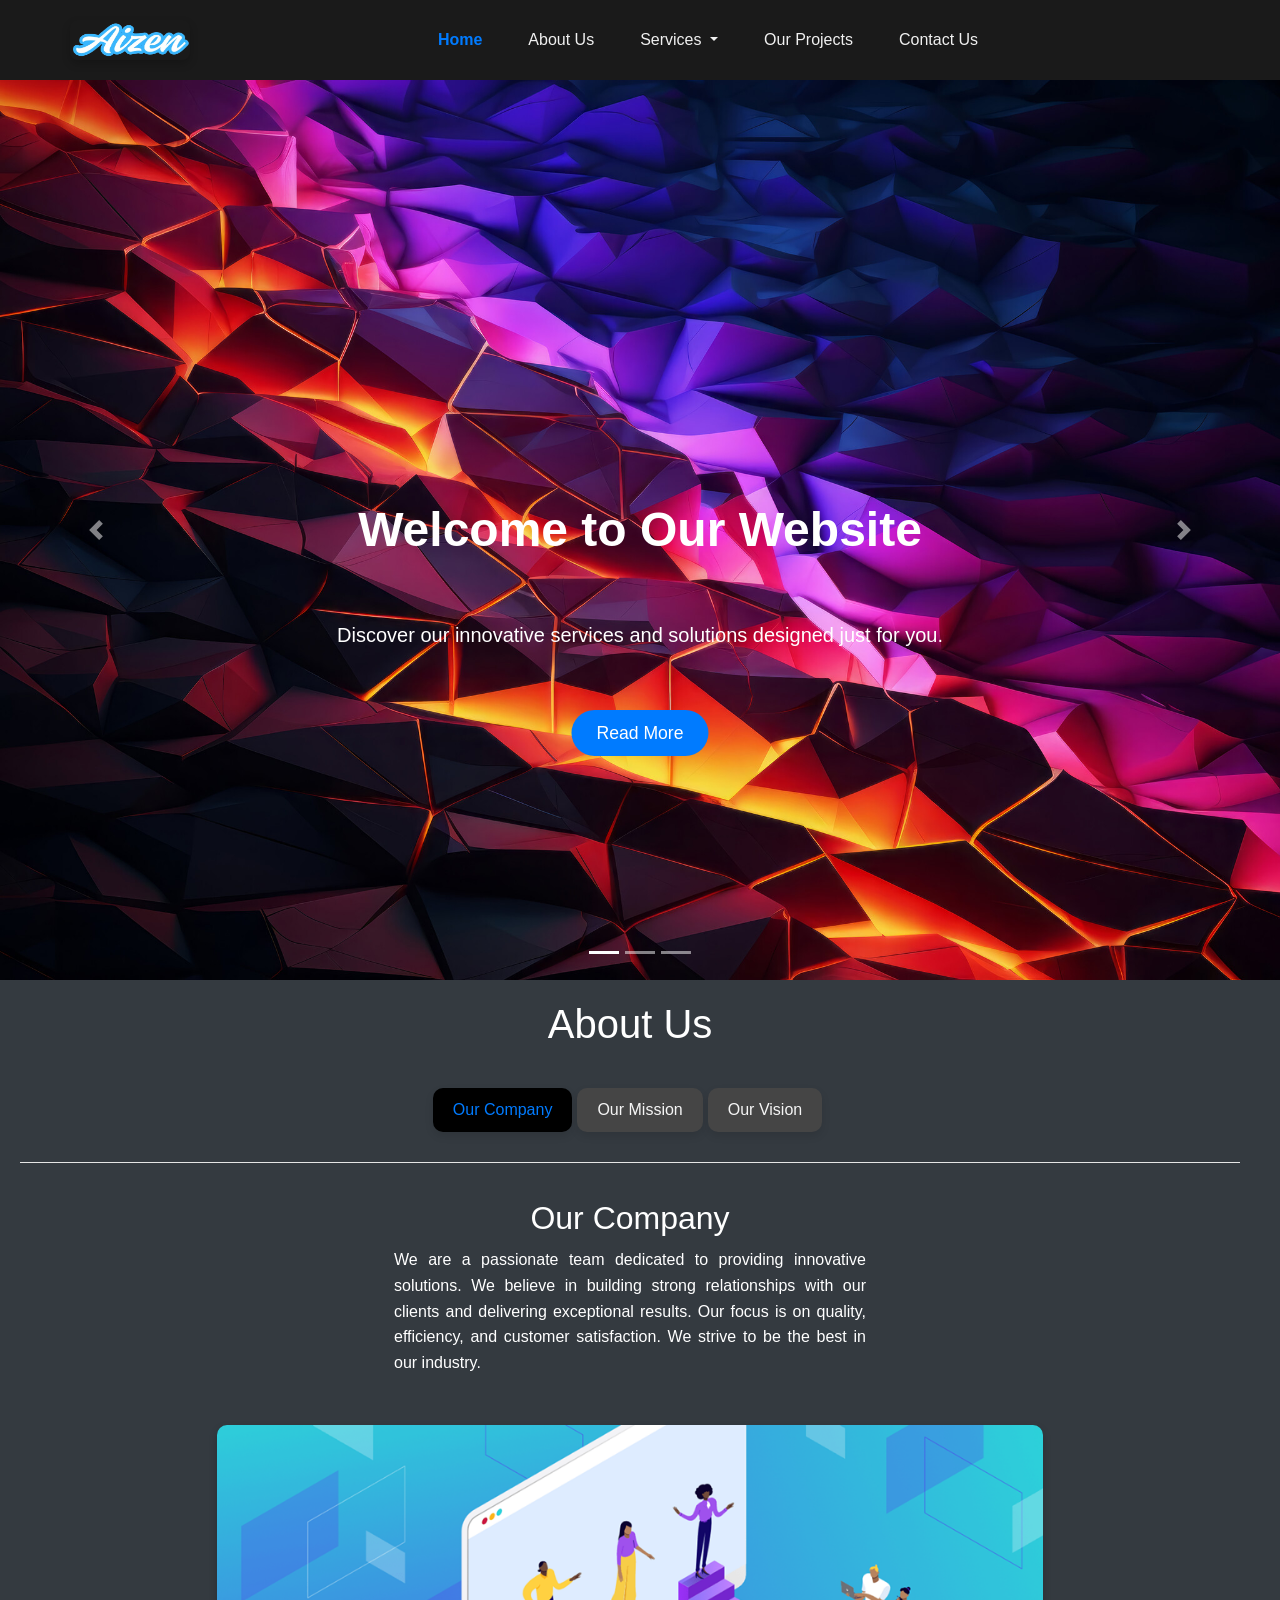
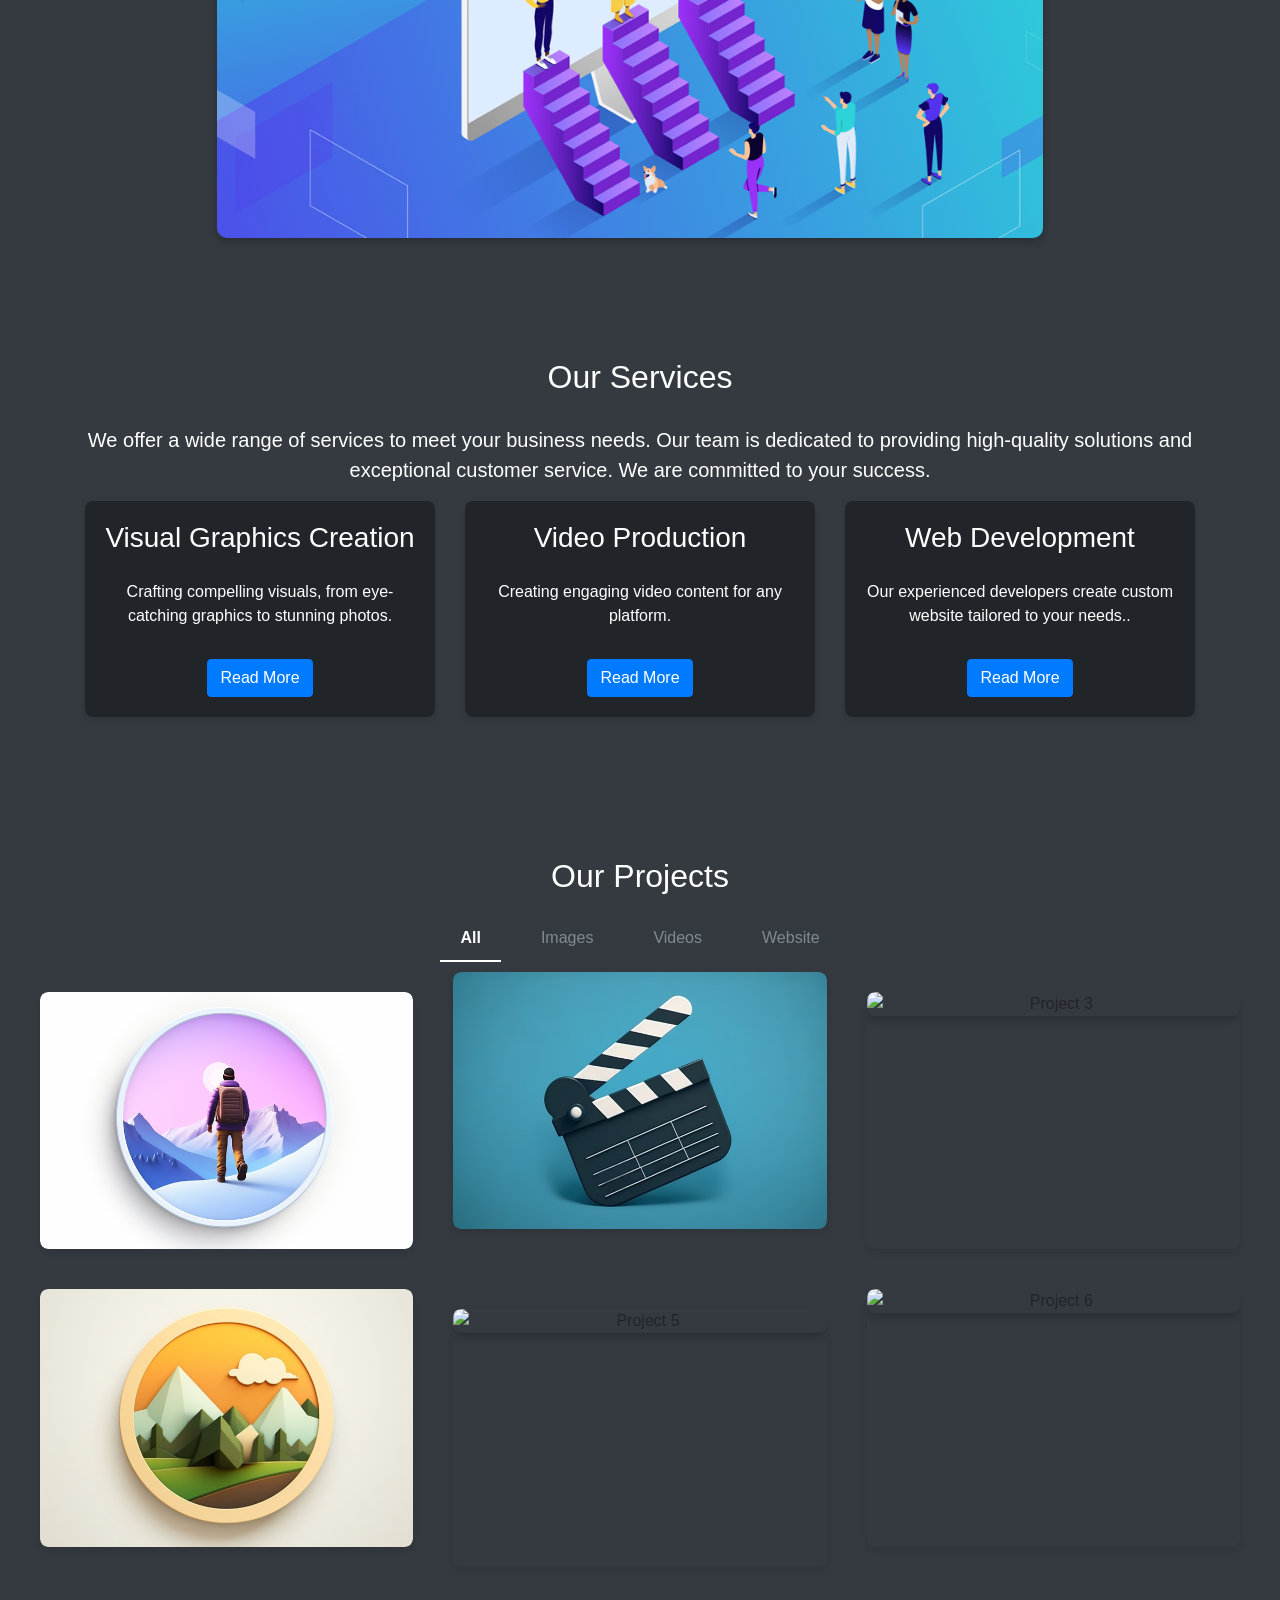
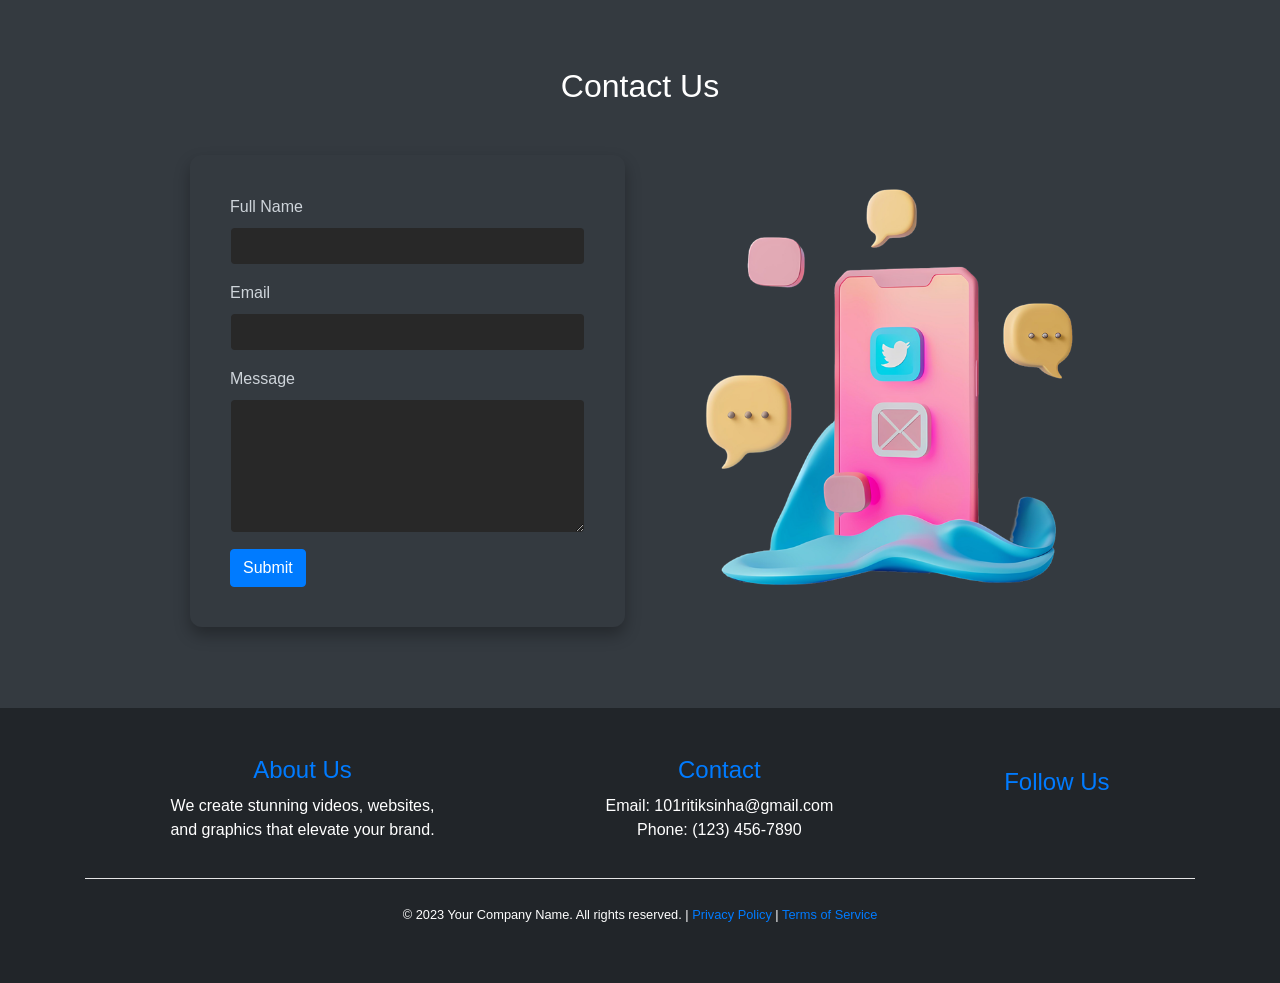
==== index.html @ 96e5e132 "Update index.html" ====
<!DOCTYPE html>
<html lang="en">
<head>
    <meta charset="UTF-8">
    <meta name="viewport" content="width=device-width, initial-scale=1.0">
    <title>Aizen</title>
    <!-- Add Bootstrap CSS -->
    <link href="https://stackpath.bootstrapcdn.com/bootstrap/4.5.2/css/bootstrap.min.css" rel="stylesheet">
    <link rel="stylesheet" href="style.css">
</head>
<body>
    <!-- Navbar -->
     
    <nav class="navbar navbar-expand-lg navbar-black bg-black sticky-top">
        <div class="container" >
            <!-- Logo on the left side -->
            <a class="navbar-brand" href="#">
                <img src="./Content/Logo.png" alt="Logo" style="width: 120px;"> <!-- Replace 'your-logo.png' with your logo file -->
            </a>

            <!-- Navbar toggle button for small screens -->
            <button class="navbar-toggler" type="button" data-toggle="collapse" data-target="#navbarNav" aria-controls="navbarNav" aria-expanded="false" aria-label="Toggle navigation">
                <span class="navbar-toggler-icon"></span>
            </button>

            <!-- Nav links -->
            <div class="collapse navbar-collapse" id="navbarNav">
                <ul class="navbar-nav mx-auto"> <!-- 'mx-auto' centers the nav items -->
                    <li class="nav-item ">
                        <a class="nav-link active" href="#">Home</a>
                    </li>
                    <li class="nav-item">
                        <a class="nav-link" href="./Pages/about_us.html">About Us</a>
                    </li>
                    <li class="nav-item dropdown">
                        <a class="nav-link dropdown-toggle" href="#" id="navbarDropdown" role="button" data-toggle="dropdown" aria-haspopup="true" aria-expanded="false">
                          Services
                        </a>
                        <div class="dropdown-menu" aria-labelledby="navbarDropdown">
                          <a class="dropdown-item" href="./Pages/Services/visual_graphic_creation.html">Visual Graphics Creation</a>
                          <a class="dropdown-item" href="./Pages/Services/Video_Prodection.html">Video Production</a>                         
                          <a class="dropdown-item" href="./Pages/Services/web_development.html">Web development</a>
                        </div>
                      </li>
                    <li class="nav-item">
                        <a class="nav-link" href="./Pages/projects.html">Our Projects</a>
                    </li>
                    <li class="nav-item">
                        <a class="nav-link" href="./Pages/contact_us.html">Contact Us</a>
                    </li>
                </ul>
            </div>
        </div>
    </nav>
             <!-- Navbar End -->
    
             <!-- Slider -->
     <div id="carouselExample" class="carousel slide " data-ride="carousel">
        <ol class="carousel-indicators">
            <li data-target="#carouselExample" data-slide-to="0" class="active"></li>
            <li data-target="#carouselExample" data-slide-to="1"></li>
            <li data-target="#carouselExample" data-slide-to="2"></li>
        </ol>

        <div class="carousel-inner">
            <!-- Slide 1 -->
            <div class="carousel-item active" style="background-image: url('./Content/image1.jpg');">
                <div class="overlay"></div>
                <h1>Welcome to Our Website</h1>
                <p>Discover our innovative services and solutions designed just for you.</p>
                <a href="./Pages/about_us.html" class="btn">Read More</a>
            </div>

            <!-- Slide 2 -->
            <div class="carousel-item" style="background-image: url('./Content/image2.jpg');">
                <div class="overlay"></div>
                <h1>Explore Our Portfolio</h1>
                <p>Our projects are crafted to exceed expectations and deliver quality.</p>
                <a href="./Pages/projects.html" class="btn">Learn More</a>
            </div>

            <!-- Slide 3 -->
            <div class="carousel-item" style="background-image: url('./Content/image3.jpg');">
                <div class="overlay"></div>
                <h1>Join Us Today</h1>
                <p>Become a part of our growing community and experience success together.</p>
                <a href="./Pages/contact_us.html" class="btn">Join</a>
            </div>
        </div>

        <!-- Left and Right controls -->
        <a class="carousel-control-prev" href="#carouselExample" role="button" data-slide="prev">
            <span class="carousel-control-prev-icon" aria-hidden="true"></span>
            <span class="sr-only">Previous</span>
        </a>
        <a class="carousel-control-next" href="#carouselExample" role="button" data-slide="next">
            <span class="carousel-control-next-icon" aria-hidden="true"></span>
            <span class="sr-only">Next</span>
        </a>
    </div>

             <!-- Slider End -->

             <!-- About Us -->

    <section class="about-section">
        <div class="about-content">
            <h1 id ="about-us" >About Us</h1>
    
            <div class="tabs">
                <div class="tab active" data-tab="company">Our Company</div>
                <div class="tab" data-tab="mission">Our Mission</div>
                <div class="tab" data-tab="vision">Our Vision</div>
            </div>
            <hr style="background-color: white;">
    
            <div class="tab-content active" id="company">
                <h2>Our Company</h2>
                <p>We are a passionate team dedicated to providing innovative solutions.  We believe in building strong relationships with our clients and delivering exceptional results. Our focus is on quality, efficiency, and customer satisfaction. We strive to be the best in our industry.</p>
                <div class="about-image">
                    <img src="./Content/about-us-page.png" alt="About Us Image">  </div>
            </div>
    
            <div class="tab-content" id="mission">
                <h2>Our Mission</h2>
                <p>Our mission is to empower businesses with cutting-edge technology and unparalleled service. We aim to help our clients achieve their goals by providing tailored solutions that meet their specific needs. We are committed to continuous improvement and exceeding expectations.</p>
                
                <div class="about-image">
                    <img src="./Content/our_mission.jpg" alt="About Us Image">  </div>
            </div>
    
            <div class="tab-content" id="vision">
                <h2>Our Vision</h2>
                <p>Our vision is to be a global leader in providing innovative and sustainable solutions. We aspire to create a positive impact on the world by leveraging our expertise and passion. We are driven by a desire to make a difference and shape the future of our industry.</p>
                
                <div class="about-image">
                    <img src="./Content/our_vision.jpg" alt="About Us Image">  </div>
            </div>
        </div>
        
    </section>

            <!-- About Us End -->

            <!-- Services -->

            <section id="services" class="py-5">
                <div class="container">
                    <div class="row">
                        <div class="col-12 text-center">
                            <h2 id ="our-services">Our Services</h2>
                            <p class="lead">We offer a wide range of services to meet your business needs.  Our team is dedicated to providing high-quality solutions and exceptional customer service. We are committed to your success. </p>
                        </div>
                    </div>
                    <div class="row">
                        <div class="col-md-4">
                            <div class="service-box">
                                <i class="fas fa-chart-line"></i>
                                <h3>Visual Graphics Creation</h3>
                                <p>Crafting compelling visuals, from eye-catching graphics to stunning photos. </p>
                                <a class="btn btn-primary" href="./Pages/Services/visual_graphic_creation.html">Read More</a>
                            </div>
                        </div>
                        <div class="col-md-4">
                            <div class="service-box">
                                <i class="fas fa-code"></i>
                                <h3>Video Production</h3>
                                <p> Creating engaging video content for any platform.</p>
                                <a class="btn btn-primary" href="./Pages/Services/Video_Prodection.html">Read More</a>
                            </div>
                        </div>
                        <div class="col-md-4">
                            <div class="service-box">
                                <i class="fas fa-bullhorn"></i>
                                <h3>Web Development</h3>
                                <p>Our experienced developers create custom website tailored to your needs..</p>
                                <a class="btn btn-primary" href="./Pages/Services/web_development.html">Read More</a>
                            </div>
                        </div>
                    </div>
                   
                       
                    </div>
                </div>
            </section>

            <!-- Services End -->

              <!-- Projects -->

              <section id="projects">
                <h2>Our Projects</h2>
        
                <div class="project-tabs">
                    <div class="project-tab active" data-filter="all">All</div>
                    <div class="project-tab" data-filter="app">Images</div>
                    <div class="project-tab" data-filter="branding">Videos</div>
                    <div class="project-tab" data-filter="books">Website</div>
                </div>
        
                <div class="project-grid">
        
                    <div class="project-item image-container" data-category="app">
                        <img src="./Content/graphic2.jpg" alt="Project 1">
                        <div class="overlay">
                            <h3>Youtube Thumnail</h3>
                            <a href="./Pages/Projects/thumbnail1.html">View Project</a>
                        </div>
                    </div>
        
                    <div class="project-item image-container" data-category="branding">
                        <img src="./Content/Video1.jpg" alt="Project 2">
                        <div class="overlay">
                            <h3>Video Edit</h3>
                            <a href="./Pages/Projects/Video1.html">View Project</a>
                        </div>
                    </div>
        
                    <div class="project-item" data-category="books">
                        <img src="./Content/web_development.jpg" alt="Project 3">
                        <div class="overlay">
                            <h3>Web Development</h3>
                            <a href="https://atccoinfra.in/">View Project</a>
                        </div>
                    </div>
                    <div class="project-item" data-category="app">
                        <img src="./Content/graphic1.jpg" alt="Project 4">
                        <div class="overlay">
                            <h3>Graphics</h3>
                            <a href="./Pages/Projects/thumbnail2.html" >View Project</a>
                        </div>
                    </div>
                    <div class="project-item" data-category="branding">
                        <img src="./Content/video_production.jpg" alt="Project 5">
                        <div class="overlay">
                            <h3>Viral Reels</h3>
                            <a href="./Pages/Projects/Video2.html">View Project</a>
                        </div>
                    </div>
                    <div class="project-item" data-category="books">
                        <img src="./Content/Website1.jpg" alt="Project 6">
                        <div class="overlay">
                            <h3>Website Design</h3>
                            <a href="https://abhiboostin.framer.website/">View Project</a>
                        </div>
                    </div>
        
        
                </div>
            </section>

            <!-- Projects End -->

            <!-- Contact us -->

            <section class="contact-section">
                <h2>Contact Us</h2>
                
                <div class="contact-container">
                    <div class="row">
                        <div class="col-md-6">
                            <div class="contact-form">
                                
                                <form action="https://api.web3forms.com/submit" method="POST"id="form_css">
                                    <input type="hidden" name="access_key" value="79fbbf84-8693-4c21-b013-1bcef3045f4a">
                                    <div class="mb-3">
                                        <label for="fullName" class="form-label">Full Name</label>
                                        <input type="text" name="name" class="form-control" id="fullName" required>
                                    </div>
                                    <div class="mb-3">
                                        <label for="email" class="form-label">Email</label>
                                        <input type="email" name="email" class="form-control" id="email" required>
                                    </div>
                                    <div class="mb-3">
                                        <label for="message" class="form-label">Message</label>
                                        <textarea name="message" class="form-control" id="message" rows="5" required></textarea>
                                    </div>
                                    <div class="d-grid">
                                        <button type="submit" class="btn btn-primary">Submit</button>
                                    </div>
                                </form>
                            </div>
                            
                        </div>
                        <div class="col-md-6">
                            <div class="contact-image">
                                <img src="./Content/contact.png" alt="Contact Image"> </div>
                           
                        </div>
                       
                    </div>
                </div>
            </section>
    
            <!-- Contact us end-->

             <!-- Footer-->

            <footer class="mt-auto py-3 bg-black">
                <div class="container">
                    <div class="footer-content">
                        <div class="footer-section">
                            <h4>About Us</h4>
                            <p>We create stunning videos, websites,<br> and graphics that elevate your brand.</p>
                        </div>
                        <div class="footer-section">
                            <h4>Contact</h4>
                            <p>Email: 101ritiksinha@gmail.com<br>Phone: (123) 456-7890</p>
                        </div>
                        <div class="footer-section">
                            <h4>Follow Us</h4>
                            <div class="social-icons">
                                <a href="#"><i class="fab fa-facebook-f"></i></a>
                                <a href="#"><i class="fab fa-twitter"></i></a>
                                <a href="#"><i class="fab fa-instagram"></i></a>
                                <a href="#"><i class="fab fa-linkedin-in"></i></a>
                            </div>
                        </div>
                    </div>
                    <hr style="background-color: white;">
                    <div class="footer-bottom">
                        &copy; 2023 Your Company Name. All rights reserved. | <a href="#">Privacy Policy</a> | <a href="#">Terms of Service</a>
                    </div>
                </div>
            </footer>

            <!-- Footer end-->


    <!-- Add Bootstrap JS and jQuery -->
     <script src="script.js"></script>
    <script src="https://code.jquery.com/jquery-3.5.1.slim.min.js"></script>
    <script src="https://cdn.jsdelivr.net/npm/@popperjs/core@2.9.3/dist/umd/popper.min.js"></script>
    <script src="https://stackpath.bootstrapcdn.com/bootstrap/4.5.2/js/bootstrap.min.js"></script>
    <script src="https://cdn.jsdelivr.net/npm/bootstrap@5.3.2/dist/js/bootstrap.bundle.min.js"
    integrity="sha384-C6RzsynM9kWDrMNeT87bh95OGNyZPhcTNXj1NW7RuBCsyN/o0jlpcV8Qyq46cDfL"
    crossorigin="anonymous"></script>
</body>
</html>
---- style.css ----
/*Background colors*/

.about-section, .contact-section{
    background-color:#343a40;
}

#services, #projects{
    background-color: #343a40;
}

.services-bg{
    background-color: #343a40;
    color:#ced4da;
}

/*Background colors end*/
 
  /* Navbar */

  .navbar {
    background-color: #1a1a1a;
    padding: 15px 0;
    
}

.navbar-brand img {
    max-height: 40px; /* Adjust logo height */
}

.navbar-nav .nav-link {
    color: #f0f0f0; /* Light text color */
    margin: 0 15px; /* Spacing between links */
    transition: color 0.3s, transform 0.2s; /* Smooth transitions */
}

.navbar-nav .nav-link:hover {
    color: #007bff; /* Example hover color */
    transform: translateY(-2px); /* Slight lift on hover */
}
.navbar-nav .nav-link.active{
    color: #007bff;
    font-weight: bolder;
}

/* Dropdown Styling (if needed) */
.dropdown-menu {
    background-color: #222; /* Dark dropdown background */
}

.dropdown-item {
    color: #f0f0f0;
}

.dropdown-item:hover {
    background-color: #333;
    color: #007bff;
}

/* Responsive Design */
@media (max-width: 768px) {
    .navbar-nav {
        text-align: center; /* Center links on smaller screens */
       
    }

    .navbar-nav .nav-link {
        margin: 10px 0; /* Vertical spacing on smaller screens */
    }
}
.navbar-toggler{
    border: none;
    color: #f0f0f0;
}
.navbar-toggler:focus{
    box-shadow: none;
}
.navbar-toggler-icon{
    background-image: url("data:image/svg+xml,%3csvg xmlns='http://www.w3.org/2000/svg' viewBox='0 0 30 30'%3e%3cpath stroke='rgba(240, 240, 240, 1)' stroke-linecap='round' stroke-miterlimit='10' stroke-width='2' d='M4 7h22M4 15h22M4 23h22'/%3e%3c/svg%3e");
}
.navbar .container{
    padding: initial;
}

/* navbar end */

/* slider */

.carousel-item {
    height: 100vh; /* Full screen height */
    background-position: center;
    background-size: cover;
    position: relative;
}

.carousel-item .overlay {
    position: absolute;
    top: 0;
    left: 0;
    width: 100%;
    height: 100%;
    background-color: rgba(0, 0, 0, 0.5); /* Black overlay with transparency */
}

.carousel-item h1 {
    color: white;
    font-weight: bold;
    font-size: 3rem;
    position: absolute;
    top: 50%;
    left: 50%;
    transform: translate(-50%, -50%);
    text-align: center;
    background-color: transparent;
}

.carousel-item p {
    color: white;
    font-size: 1.25rem;
    text-align: center;
    position: absolute;
    top: 60%;
    left: 50%;
    transform: translateX(-50%);
    width: 80%;
    background-color: transparent;
}

.carousel-item .btn {
    position: absolute;
    top: 70%;
    left: 50%;
    transform: translateX(-50%);
    padding: 10px 25px;
    font-size: 1.1rem;
    background-color: #007bff;
    color: white;
    border: none;
    border-radius: 30px;
}

.carousel-item .btn:hover{
    background-color: #0022ff;
}

.carousel-control-prev-icon, .carousel-control-next-icon {
    background-color: transparent; /* Change color of arrows */
}

.carousel-indicators li {
    background-color: #fefeff; /* Indicator color */
}   
.carousel-indicators{
    background-color: transparent;
}

/* Slider end */


/* About us */

#about-us{
    margin-bottom: 40px;
}

.about-section {
    
    flex-wrap: wrap; /* Allows wrapping on smaller screens */
    justify-content: center; /* Distributes space between image and content */
    align-items: flex-start; /* Aligns items to the top */
    padding: 20px;
}

.about-content {
    flex: 1 1 50%; /* Takes up 50% of the width, adjusts for smaller screens */
    padding-right: 20px; /* Adds spacing between content and image */
    text-align: center;
    color: white;
}
.about-image{
    flex: 1 1 40%;
    text-align: center; /* Center the image */
}

.about-image img {
    max-width: 70%; /* Ensures image doesn't exceed container width */
    height: auto;
    border-radius: 10px;
}

.tabs {
    display: flex;
    flex-wrap: wrap; /* Allows tabs to wrap */
    margin-bottom: 20px;
    justify-content: center;
   
}

.tab {
    color: whitesmoke;
    padding: 10px 20px;
    transition: transform 0.3s ease, box-shadow 0.3s ease;
    cursor: pointer;
    margin-right: 5px; /* Adds space between tabs */
    border-radius: 10px ; 
    background-color:#454545;
    box-shadow: 0 4px 8px rgba(0, 0, 0, 0.1);
    margin-bottom: 10px;
}
 
.tab:hover{
    transition: transform 0.3s ease, box-shadow 0.3s ease;
    background-color: whitesmoke;
    transform: translateY(-5px);
    color: #007bff;
}

.tab.active{
    background-color: black;
    color: #007bff;
    
}

.tab-content {
    
    padding: 20px;
    border-radius: 0 5px 5px 5px; /* Rounded bottom corners */
}
.tab-content.active{
    display: block;
}
.tab-content {
    display: none; /* Hide all tab content initially */
}

.tab-content h2 {
    margin-bottom: 10px;
}

.tab-content p {
    margin-bottom: 50px;
    line-height: 1.6; /* Improves readability */
    padding-left: 30%;
    padding-right: 30%;
    text-align: justify;
}



.learn-more-button {
    background-color: #007bff; /* Blue button */
    color: white;
    padding: 10px 20px;
    border: none;
    border-radius: 5px;
    cursor: pointer;
}

@media (max-width: 768px) { /* Adjust styles for smaller screens */

    .tab-content p {
        margin-bottom: 50px;
        line-height: 1.6; /* Improves readability */
        padding-left: 0%;
        padding-right: 0%;
    }
    


    .about-image img {
        max-width: 100%; /* Ensures image doesn't exceed container width */
        height: auto;
       
  }
    .about-content {
        flex: 1 1 100%; /* Content takes full width */
        padding-right: 0; /* Remove right padding */
        margin-bottom: 20px;
        
    }
    .about-image{
        flex: 1 1 100%;
        margin-bottom: 20px;    
           
    }
    .tabs {
        justify-content: center; /* Center tabs on smaller screens */
    }
}



/* About Us end */

/* services */




.service-box {
    text-align: center; /* Center content within box */
    padding: 20px; /* Add padding around content */
    box-shadow: 0 4px 8px rgba(0, 0, 0, 0.1); /* Add a subtle shadow on hover */
    margin-bottom: 20px; /* Space between boxes */
    border-radius: 8px; /* Rounded corners */
    transition: transform 0.3s ease, box-shadow 0.3s ease; /* Smooth transitions */
    color: white;
    background-color: #212529;
}

.service-box:hover{
   
   
    margin-bottom: 20px; /* Space between boxes */
    border-radius: 8px; /* Rounded corners */
    transition: transform 0.3s ease, box-shadow 0.3s ease; /* Smooth transitions */
    color: black;
    background-color: #ced4da;
    transform: translateY(-5px); /* Move box up slightly on hover */
    box-shadow: 0 4px 8px rgba(0, 0, 0, 0.1); /* Add a subtle shadow on hover */

}
#our-services{
    color: white;
    padding-bottom: 20px;
}

.lead{
    color: white;
}

.service-box i {
    font-size: 3rem; /* Adjust icon size */
    margin-bottom: 15px; /* Space between icon and heading */
    color: #007bff; /* Example icon color */
    
}

.service-box h3 {
    margin-bottom: 10px; /* Space between heading and paragraph */
    
}

.service-box p {
    margin-bottom: 15px; /* Space between paragraph and button */
    min-height: 80px; /* Ensure paragraph takes up some height even if short */
    display: flex; /* Use flexbox for vertical centering */
    align-items: center; /* Vertically center the text */
    justify-content: center; /* Horizontally center the text */
}



.btn-primary {
    background-color: #007bff;
    border-color: #007bff;
}

.btn-primary:hover {
    background-color: #0069d9;
    border-color: #0062cc;
}

/* services end*/




/* projects*/


#projects {
    padding: 40px;
    text-align: center;
}

#projects h2 {
    margin-bottom: 20px;
    color: white; /* Darker heading color */
}

/* Tabs Styles */
.project-tabs {
    display: flex;
    flex-wrap: wrap;
    justify-content: center;
    margin-bottom: 30px;
}

.project-tab {
    padding: 10px 20px;
    margin: 0 10px;
    cursor: pointer;
    border: none;
    background-color: transparent;
    color: #7f8c8d; /* Gray tab color */
    transition: color 0.3s ease;
}

.project-tab.active {
    color:white; /* Darker active tab color */
    font-weight: bolder;
    border-bottom: 2px solid white; /* Add underline to active tab */
   
    
}

.project-tab:hover {
    color: white;
    font-weight: bolder;
    
    
}

/* Project Grid */
.project-grid {
    display: grid;
    grid-template-columns: repeat(3, 1fr); /* 3 columns */
    gap: 20px; /* Spacing between grid items */
}

.project-item {
    position: relative;
    overflow: hidden; /* Hide overlay when outside the container */
    border-radius: 8px; /* Rounded corners for images */
    box-shadow: 0 4px 8px rgba(0, 0, 0, 0.1); /* Subtle shadow */
    transition: transform 0.3s ease, box-shadow 0.3s ease; /* Smooth hover effects */
}
.project-item:nth-child(2){
    transform: translateY(-20px);
}
.project-item:nth-child(5){
    transform: translateY(20px);
}
.project-item img {
    width: 100%;
    height: auto;
    display: block; /* Prevent image from creating extra space */
    border-radius: 8px;
}

.overlay {
    position: absolute;
    top: 0;
    left: 0;
    width: 100%;
    height: 100%;
    background-color: rgba(0, 0, 0, 0.5); /* Semi-transparent overlay */
    color: white;
    display: flex;
    flex-direction: column;
    justify-content: center;
    align-items: center;
    opacity: 0; /* Initially hidden */
    transition: opacity 0.3s ease;
    border-radius: 8px; /* Rounded corners for overlay */
}

.project-item:hover .overlay {
    opacity: 1; /* Show overlay on hover */
}

.overlay h3 {
    margin-bottom: 10px;
    background-color: transparent;
}

.overlay a {
    background-color: #007bff;
    color: white;
    padding: 10px 20px;
    text-decoration: none;
    border-radius: 5px;
    transition: background-color 0.3s ease;
}

.overlay a:hover {
    background-color: #0056b3;
}

/* Responsive Design */

 /* Default Grid (for larger screens) */
.project-grid {
    display: grid;
    grid-template-columns: repeat(3, 1fr); /* 3 columns */
    gap: 40px; /* Space between images */
}

/* Responsive Design for Tablets (Below 768px) */
@media screen and (max-width: 768px) {
    .project-grid {
        grid-template-columns: repeat(2, 1fr); /* 2 columns */
    }
}

/* Responsive Design for Mobile Phones (Below 480px) */
@media screen and (max-width: 480px) {
    .project-grid {
        grid-template-columns: 1fr; /* 1 column (images stack vertically) */
    }
}


/* projects end*/

/* Contact Us*/

.contact-section h2{
   color:white;
   text-align: center;
   margin-bottom: 50px;
  
    
}


.contact-section {
    padding: 80px 0;
}

.contact-container {
    max-width: 900px; /* Adjust as needed */
    margin: 0 auto;
    
}

.contact-image {
    text-align: center; /* Center the image */
    
}

.contact-image img {
    max-width: 106%;
    height: auto;
    border-radius: 8px;
    box-shadow: 0 0px 0px rgba(0, 0, 0, 0.2);
    
}

.contact-form {
   
    padding: 40px;
    border-radius: 12px;
    box-shadow: 0 8px 16px rgba(0, 0, 0, 0.3);
}

.form-label {
    color: #ced4da;
}

.form-control {
    background-color: #282828;
    border-color: #343a40;
    color: #f8f9fa;
}

.form-control:focus {
    background-color: #282828;
    border-color: #007bff;
    box-shadow: 0 0 0 0.2rem rgba(0, 123, 255, 0.25);
    color: white;
}

.btn-primary {
    background-color: #007bff;
    border-color: #007bff;
}

.btn-primary:hover {
    background-color: #0069d9;
    border-color: #0062cc;
}

/* Responsive Design */
@media (max-width: 768px) {
    .contact-form {
        padding: 30px;
    }
}


/* Contact Us end*/


/* Visual graphic design*/


.container {
    padding-top: 2rem;
    padding-bottom: 2rem;
}

h1,
h2,
h3 {
    color: #ffffff; /* Brighter headings */
}

img {
    max-width: 100%;
    height: auto;
    border-radius: 8px;
    box-shadow: 0 4px 8px rgba(0, 0, 0, 0.2); /* Subtle shadow */
}

.article-section {
    margin-bottom: 2rem;
}

.blockquote {
    border-left: 5px solid #6c757d; /* Highlight quote */
    padding: 1rem;
    font-style: italic;
    background-color: #1e1e1e; /* Slightly lighter background for quote */
    border-radius: 8px;
}

/* Responsive adjustments */
@media (max-width: 768px) {
    .container {
        padding: 1rem;
    }
}

/* visual graphic creation end */

/* video production */

.container {
    padding-top: 2rem;
    padding-bottom: 2rem;
}

h1,
h2,
h3 {
    color: #ffffff; /* Brighter headings */
}

img {
    max-width: 100%;
    height: auto;
    border-radius: 8px;
    box-shadow: 0 4px 8px rgba(0, 0, 0, 0.2); /* Subtle shadow */
}

.article-section {
    margin-bottom: 2rem;
}

.blockquote {
    border-left: 5px solid #6c757d; /* Highlight quote */
    padding: 1rem;
    font-style: italic;
    background-color: #1e1e1e; /* Slightly lighter background for quote */
    border-radius: 8px;
}

/* Responsive adjustments */
@media (max-width: 768px) {
    .container {
        padding: 1rem;
    }
}

/* video production end * /

/* web design */

.container {
    padding-top: 2rem;
    padding-bottom: 2rem;
}

h1,
h2,
h3 {
    color: #ffffff; /* Brighter headings */
}

img {
    max-width: 100%;
    height: auto;
    border-radius: 8px;
    box-shadow: 0 4px 8px rgba(0, 0, 0, 0.2); /* Subtle shadow */
}

.article-section {
    margin-bottom: 2rem;
}

.blockquote {
    border-left: 5px solid #6c757d; /* Highlight quote */
    padding: 1rem;
    font-style: italic;
    background-color: #1e1e1e; /* Slightly lighter background for quote */
    border-radius: 8px;
}

/* Responsive adjustments */
@media (max-width: 768px) {
    .container {
        padding: 1rem;
    }
}

/* web design end */


/* Footer*/


footer {
    background-color: #212529; /* Dark background */
    color: #fff; /* Light text */
    padding: 20px 0; /* Padding top and bottom */
}

.footer-content {
    display: flex;
    flex-wrap: wrap; /* Allow content to wrap */
    justify-content: space-around; /* Distribute space evenly */
    align-items: center; /* Vertically align items */
}

.footer-section {
    margin-bottom: 20px; /* Space between sections (on smaller screens) */
    text-align: center; /* Center text within sections */
}

.footer-section h4 {
    color: #007bff; /* Example heading color */
    margin-bottom: 10px;
}

.footer-section p {
    margin: 0;
}

.footer-bottom {
   
    padding: 10px 0;
    text-align: center;
    font-size: 0.8rem; /* Smaller font size */
   
}

.footer-bottom a {
    color: #007bff; /* Example link color */
    text-decoration: none;
}

/* Social Media Icons */
.social-icons a {
    display: inline-block;
    margin: 0 5px;
    color: #fff;
    font-size: 1.2rem;
    transition: color 0.3s;
}

.social-icons a:hover {
    color: #007bff; /* Example hover color */
}

/* Responsive Design */
@media (max-width: 768px) {
    .footer-content {
        flex-direction: column; /* Stack sections vertically */
        align-items: center;
    }
}
#form_css{
    color:white;
}

/* Footer End */

/* video */

.project-body {
    text-align: center;
    background-color: #212529;
}

.project-video{
    border: 20px solid white;
    margin-top: 50px;
}
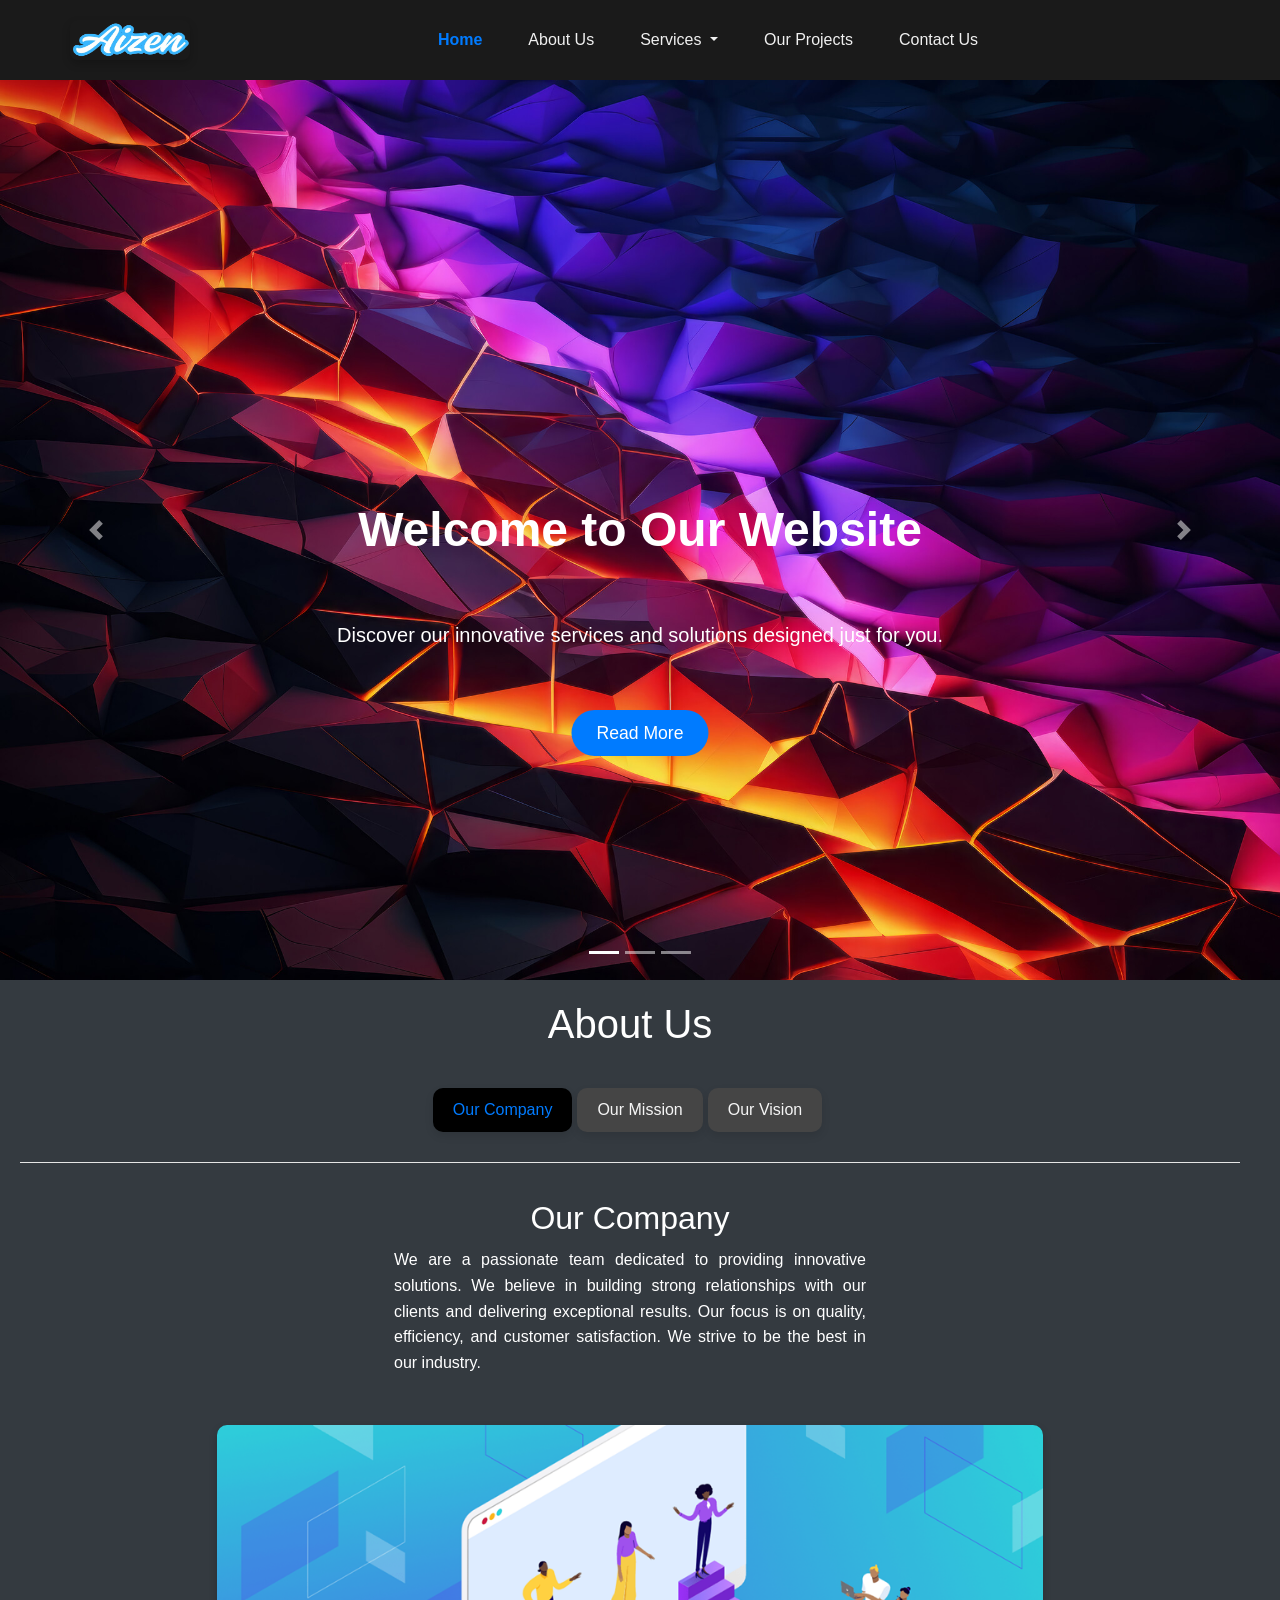
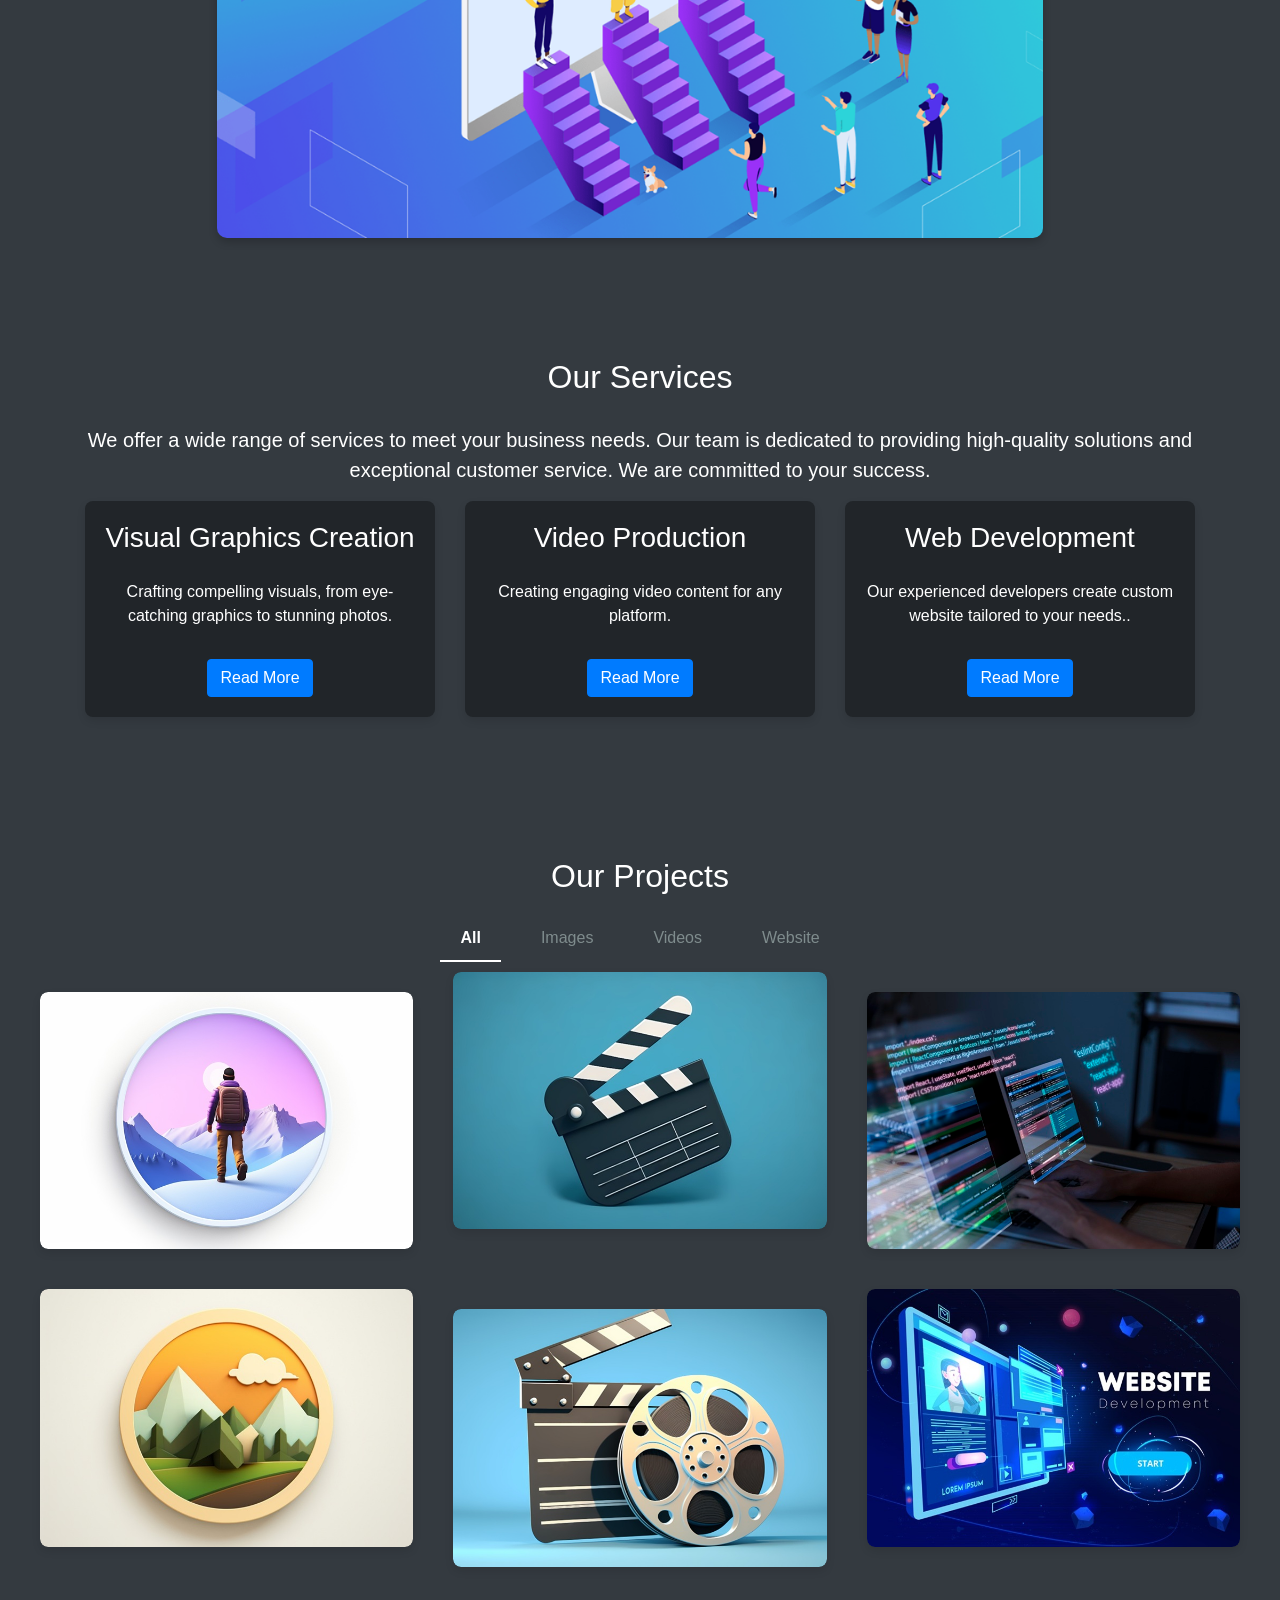
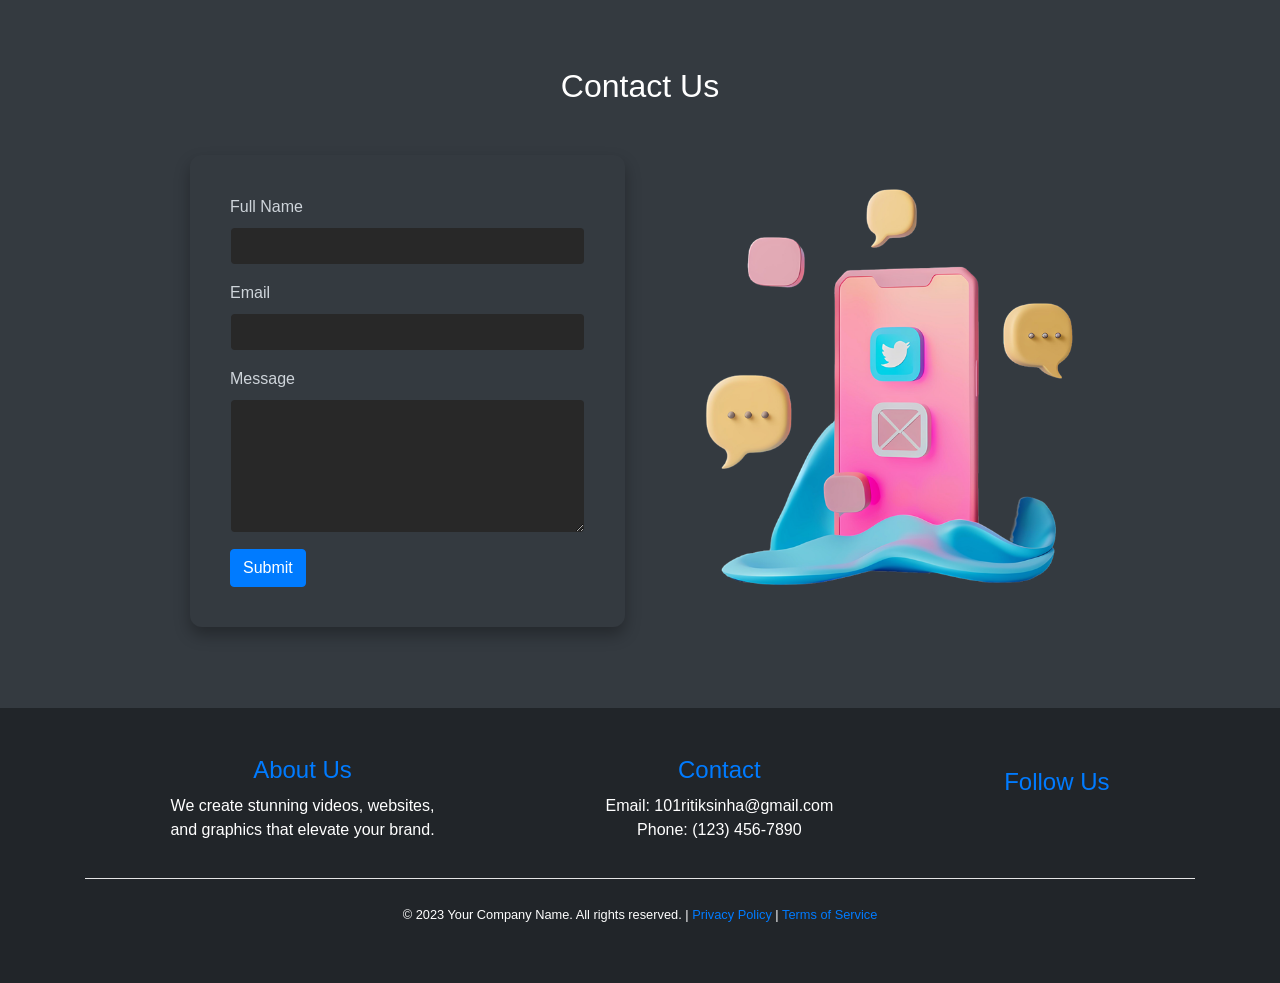
==== commit 02c2f9c4: "Update index.html" ====
--- a/index.html
+++ b/index.html
@@ -4,6 +4,7 @@
     <meta charset="UTF-8">
     <meta name="viewport" content="width=device-width, initial-scale=1.0">
     <title>Aizen</title>
+    <link rel="icon" href="./Content/title-logo.png" type="image/x-icon">
     <!-- Add Bootstrap CSS -->
     <link href="https://stackpath.bootstrapcdn.com/bootstrap/4.5.2/css/bootstrap.min.css" rel="stylesheet">
     <link rel="stylesheet" href="style.css">
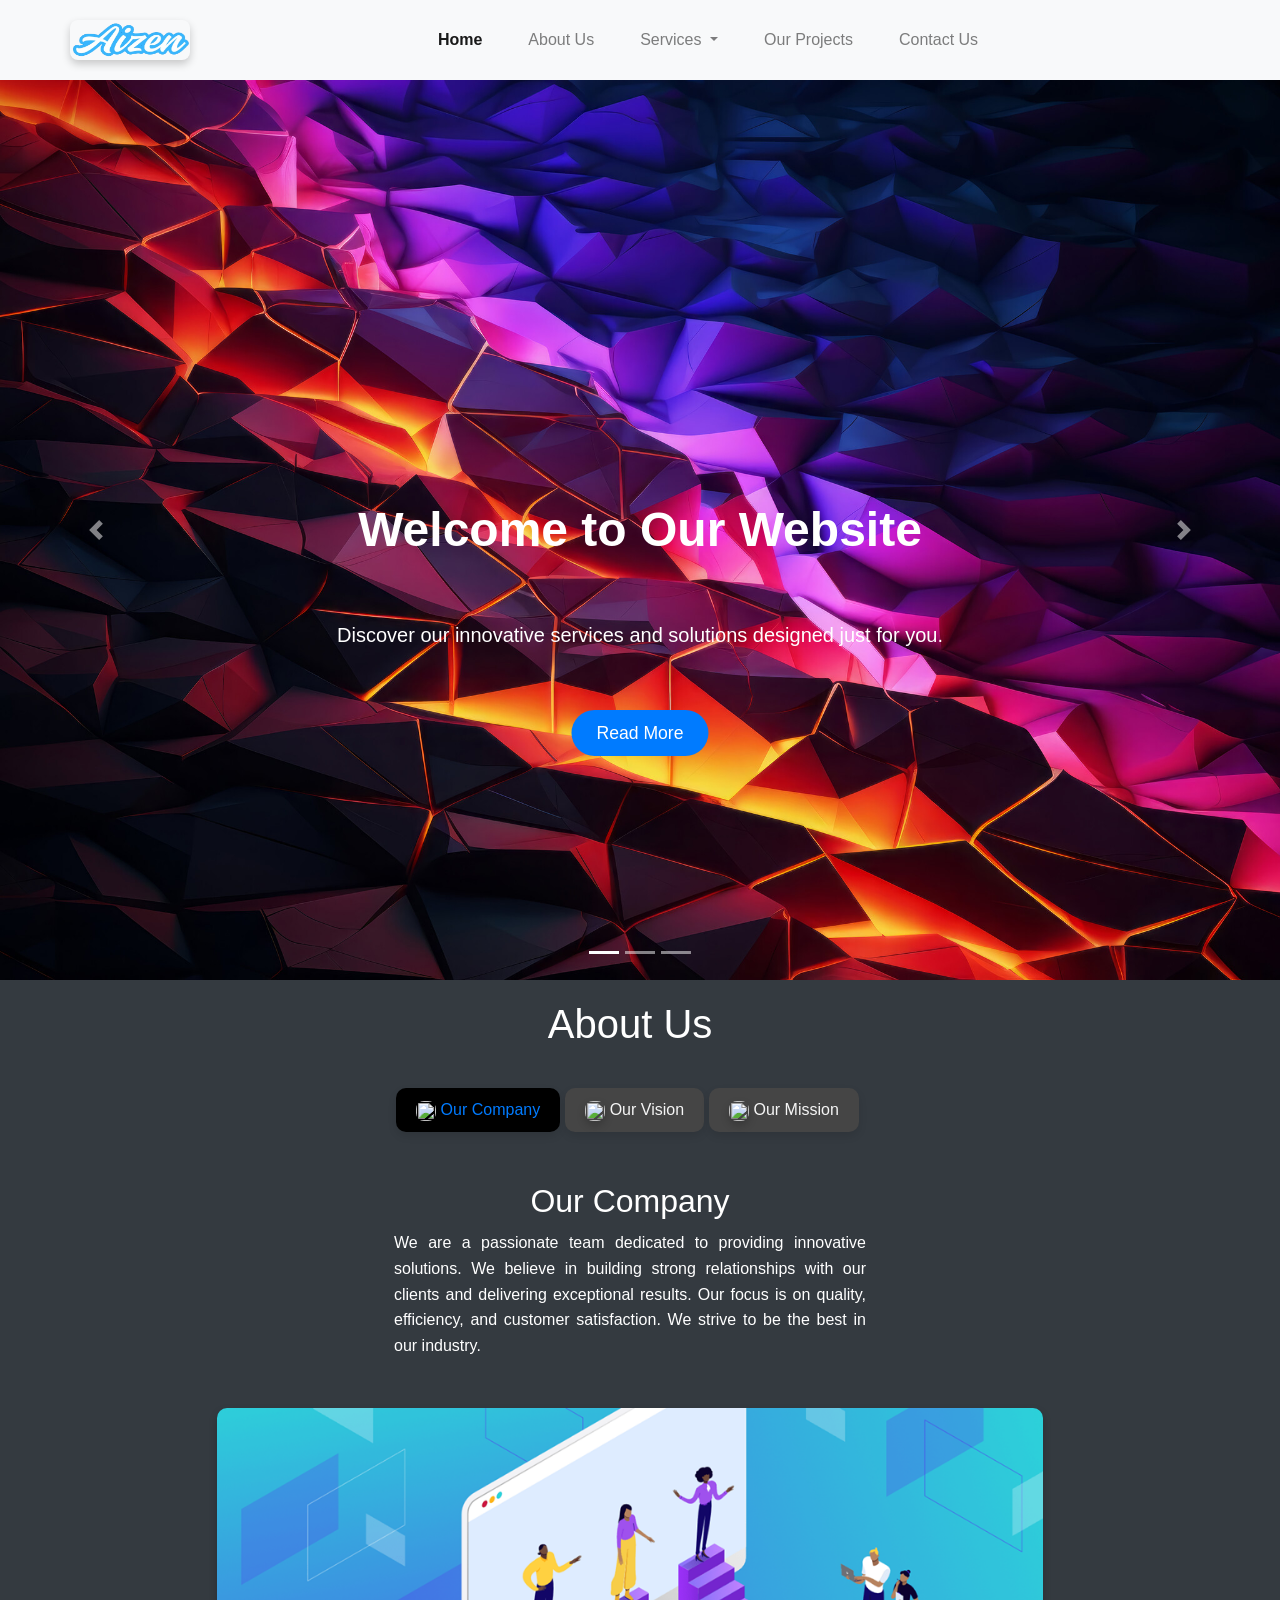
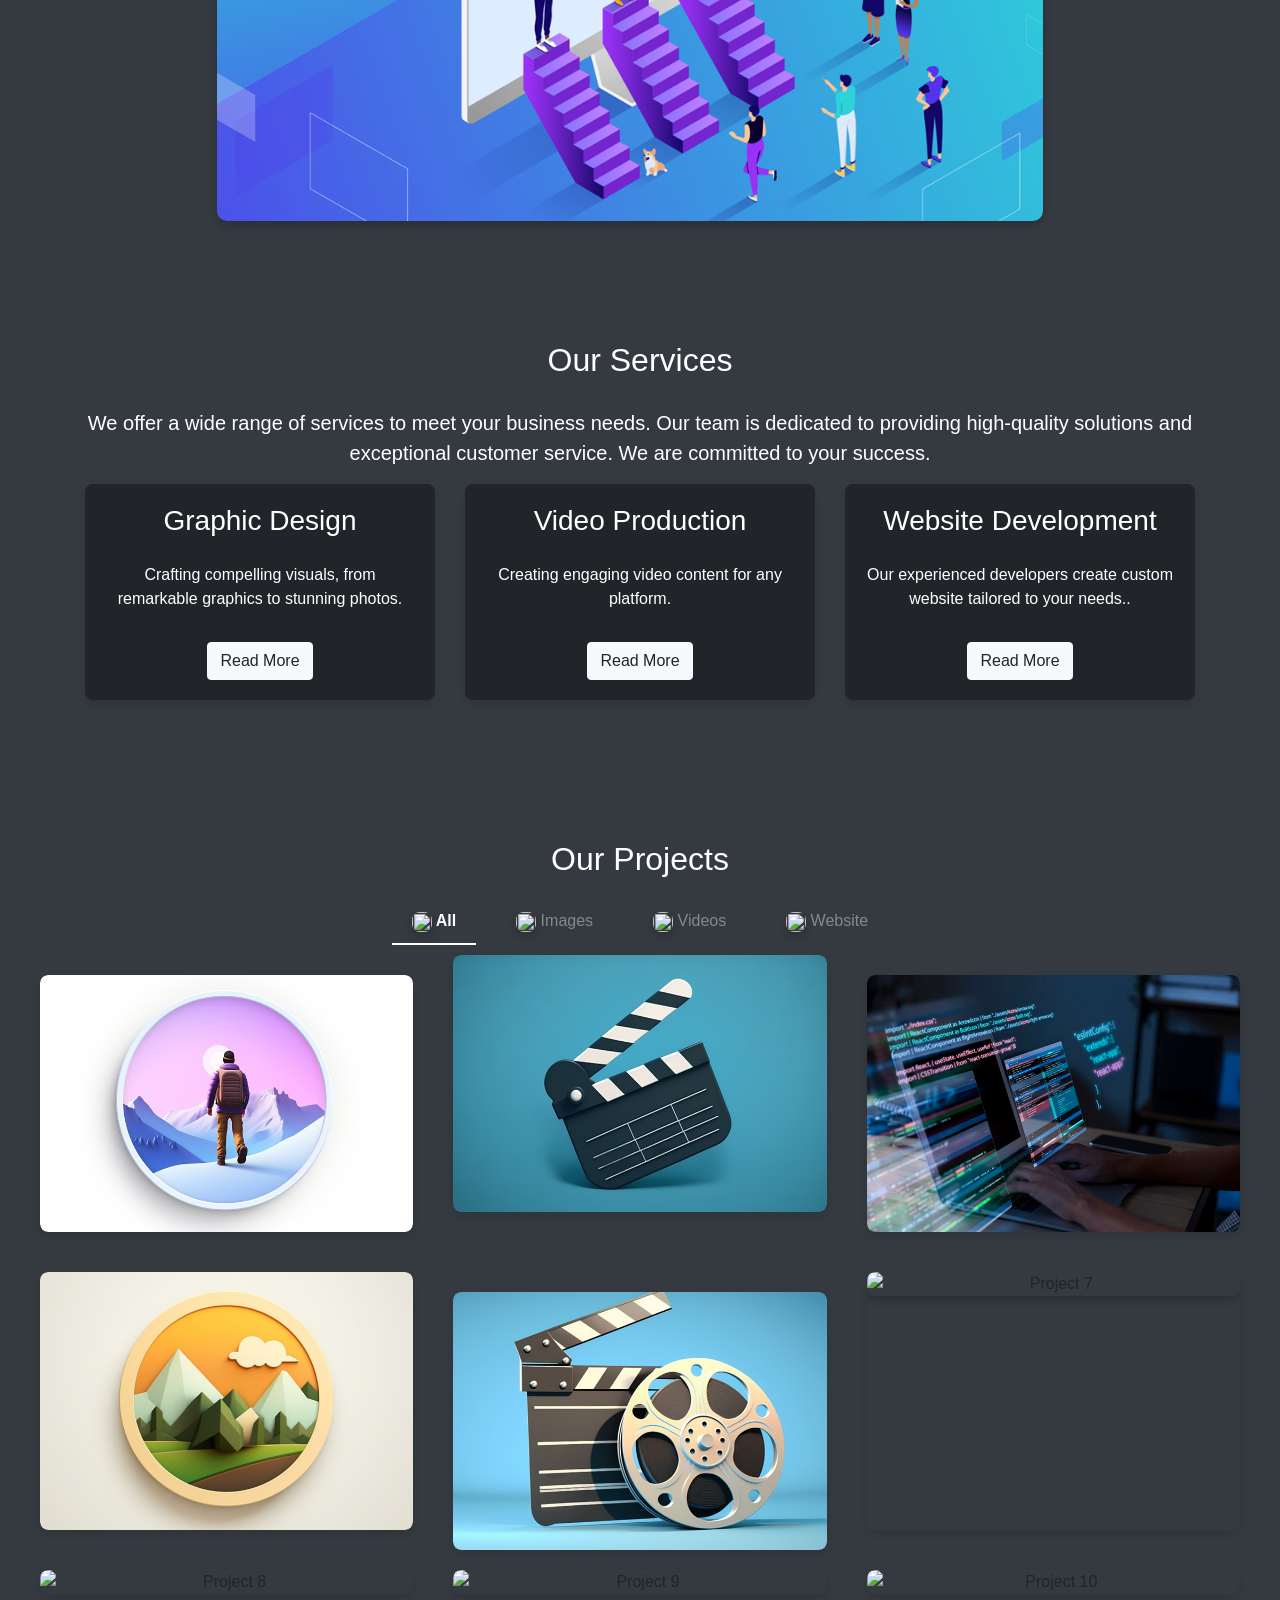
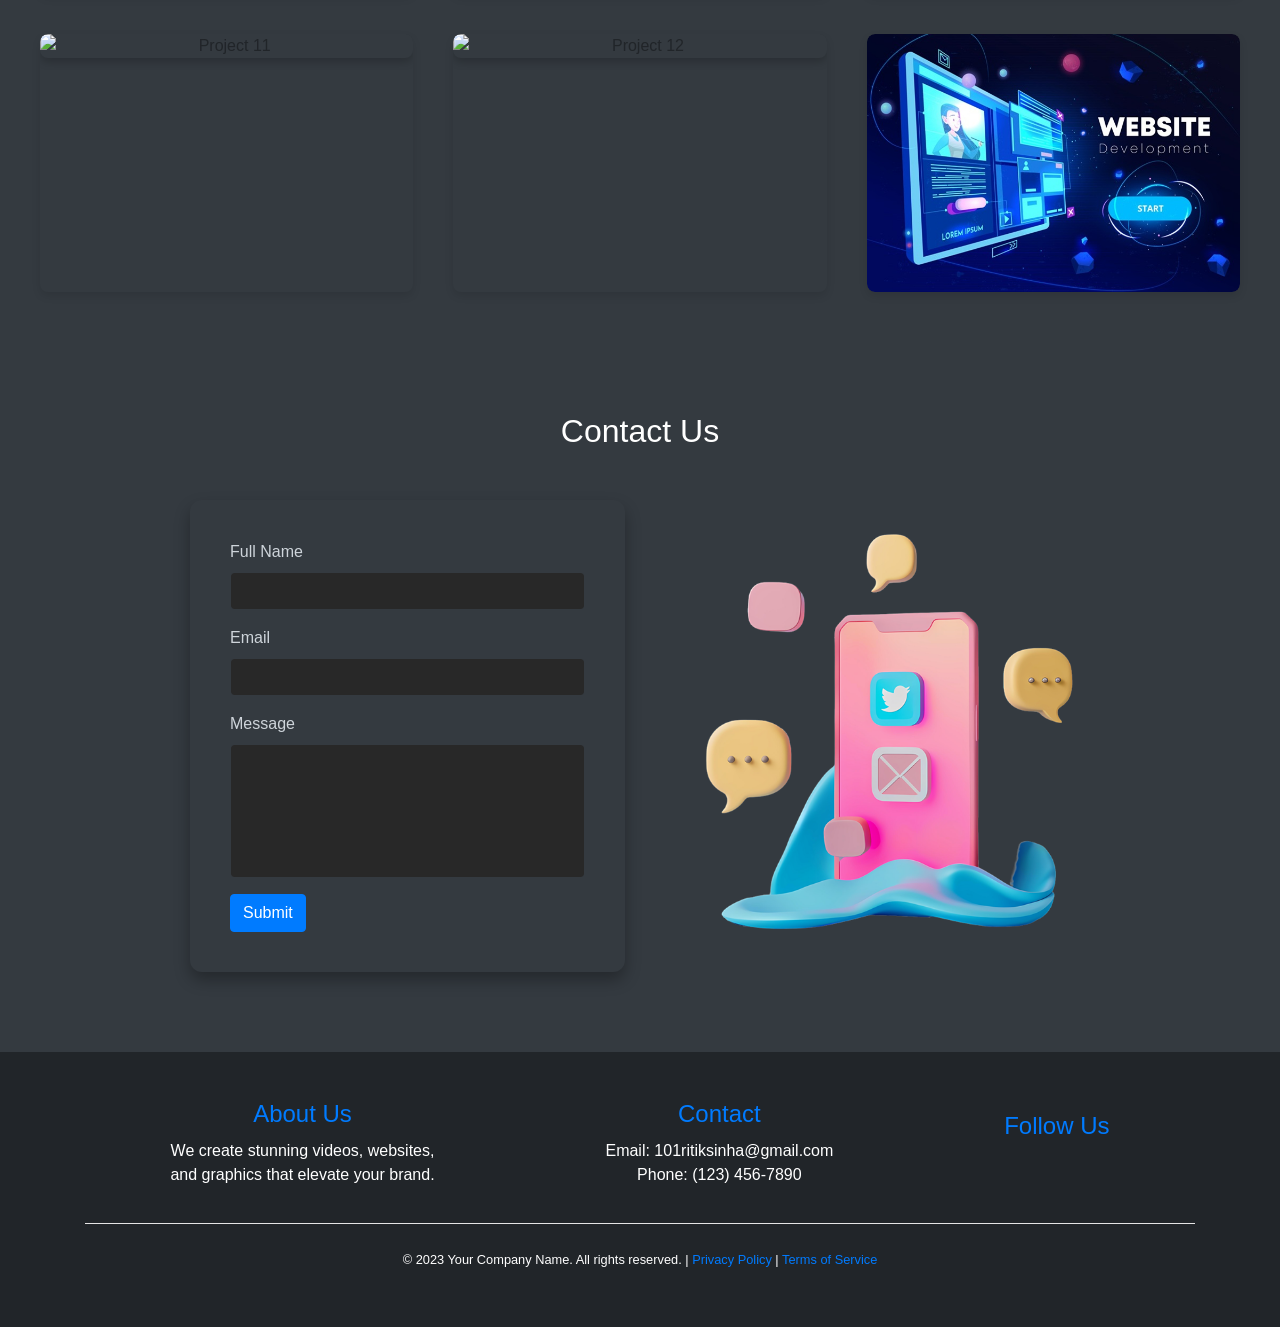
==== commit b8452dfb: "title" ====
--- a/index.html
+++ b/index.html
@@ -1,340 +1,409 @@
-<!DOCTYPE html>
-<html lang="en">
-<head>
-    <meta charset="UTF-8">
-    <meta name="viewport" content="width=device-width, initial-scale=1.0">
-    <title>Aizen</title>
-    <link rel="icon" href="./Content/title-logo.png" type="image/x-icon">
-    <!-- Add Bootstrap CSS -->
-    <link href="https://stackpath.bootstrapcdn.com/bootstrap/4.5.2/css/bootstrap.min.css" rel="stylesheet">
-    <link rel="stylesheet" href="style.css">
-</head>
-<body>
-    <!-- Navbar -->
-     
-    <nav class="navbar navbar-expand-lg navbar-black bg-black sticky-top">
-        <div class="container" >
-            <!-- Logo on the left side -->
-            <a class="navbar-brand" href="#">
-                <img src="./Content/Logo.png" alt="Logo" style="width: 120px;"> <!-- Replace 'your-logo.png' with your logo file -->
-            </a>
-
-            <!-- Navbar toggle button for small screens -->
-            <button class="navbar-toggler" type="button" data-toggle="collapse" data-target="#navbarNav" aria-controls="navbarNav" aria-expanded="false" aria-label="Toggle navigation">
-                <span class="navbar-toggler-icon"></span>
-            </button>
-
-            <!-- Nav links -->
-            <div class="collapse navbar-collapse" id="navbarNav">
-                <ul class="navbar-nav mx-auto"> <!-- 'mx-auto' centers the nav items -->
-                    <li class="nav-item ">
-                        <a class="nav-link active" href="#">Home</a>
-                    </li>
-                    <li class="nav-item">
-                        <a class="nav-link" href="./Pages/about_us.html">About Us</a>
-                    </li>
-                    <li class="nav-item dropdown">
-                        <a class="nav-link dropdown-toggle" href="#" id="navbarDropdown" role="button" data-toggle="dropdown" aria-haspopup="true" aria-expanded="false">
-                          Services
-                        </a>
-                        <div class="dropdown-menu" aria-labelledby="navbarDropdown">
-                          <a class="dropdown-item" href="./Pages/Services/visual_graphic_creation.html">Visual Graphics Creation</a>
-                          <a class="dropdown-item" href="./Pages/Services/Video_Prodection.html">Video Production</a>                         
-                          <a class="dropdown-item" href="./Pages/Services/web_development.html">Web development</a>
-                        </div>
-                      </li>
-                    <li class="nav-item">
-                        <a class="nav-link" href="./Pages/projects.html">Our Projects</a>
-                    </li>
-                    <li class="nav-item">
-                        <a class="nav-link" href="./Pages/contact_us.html">Contact Us</a>
-                    </li>
-                </ul>
-            </div>
-        </div>
-    </nav>
-             <!-- Navbar End -->
-    
-             <!-- Slider -->
-     <div id="carouselExample" class="carousel slide " data-ride="carousel">
-        <ol class="carousel-indicators">
-            <li data-target="#carouselExample" data-slide-to="0" class="active"></li>
-            <li data-target="#carouselExample" data-slide-to="1"></li>
-            <li data-target="#carouselExample" data-slide-to="2"></li>
-        </ol>
-
-        <div class="carousel-inner">
-            <!-- Slide 1 -->
-            <div class="carousel-item active" style="background-image: url('./Content/image1.jpg');">
-                <div class="overlay"></div>
-                <h1>Welcome to Our Website</h1>
-                <p>Discover our innovative services and solutions designed just for you.</p>
-                <a href="./Pages/about_us.html" class="btn">Read More</a>
-            </div>
-
-            <!-- Slide 2 -->
-            <div class="carousel-item" style="background-image: url('./Content/image2.jpg');">
-                <div class="overlay"></div>
-                <h1>Explore Our Portfolio</h1>
-                <p>Our projects are crafted to exceed expectations and deliver quality.</p>
-                <a href="./Pages/projects.html" class="btn">Learn More</a>
-            </div>
-
-            <!-- Slide 3 -->
-            <div class="carousel-item" style="background-image: url('./Content/image3.jpg');">
-                <div class="overlay"></div>
-                <h1>Join Us Today</h1>
-                <p>Become a part of our growing community and experience success together.</p>
-                <a href="./Pages/contact_us.html" class="btn">Join</a>
-            </div>
-        </div>
-
-        <!-- Left and Right controls -->
-        <a class="carousel-control-prev" href="#carouselExample" role="button" data-slide="prev">
-            <span class="carousel-control-prev-icon" aria-hidden="true"></span>
-            <span class="sr-only">Previous</span>
-        </a>
-        <a class="carousel-control-next" href="#carouselExample" role="button" data-slide="next">
-            <span class="carousel-control-next-icon" aria-hidden="true"></span>
-            <span class="sr-only">Next</span>
-        </a>
-    </div>
-
-             <!-- Slider End -->
-
-             <!-- About Us -->
-
-    <section class="about-section">
-        <div class="about-content">
-            <h1 id ="about-us" >About Us</h1>
-    
-            <div class="tabs">
-                <div class="tab active" data-tab="company">Our Company</div>
-                <div class="tab" data-tab="mission">Our Mission</div>
-                <div class="tab" data-tab="vision">Our Vision</div>
-            </div>
-            <hr style="background-color: white;">
-    
-            <div class="tab-content active" id="company">
-                <h2>Our Company</h2>
-                <p>We are a passionate team dedicated to providing innovative solutions.  We believe in building strong relationships with our clients and delivering exceptional results. Our focus is on quality, efficiency, and customer satisfaction. We strive to be the best in our industry.</p>
-                <div class="about-image">
-                    <img src="./Content/about-us-page.png" alt="About Us Image">  </div>
-            </div>
-    
-            <div class="tab-content" id="mission">
-                <h2>Our Mission</h2>
-                <p>Our mission is to empower businesses with cutting-edge technology and unparalleled service. We aim to help our clients achieve their goals by providing tailored solutions that meet their specific needs. We are committed to continuous improvement and exceeding expectations.</p>
-                
-                <div class="about-image">
-                    <img src="./Content/our_mission.jpg" alt="About Us Image">  </div>
-            </div>
-    
-            <div class="tab-content" id="vision">
-                <h2>Our Vision</h2>
-                <p>Our vision is to be a global leader in providing innovative and sustainable solutions. We aspire to create a positive impact on the world by leveraging our expertise and passion. We are driven by a desire to make a difference and shape the future of our industry.</p>
-                
-                <div class="about-image">
-                    <img src="./Content/our_vision.jpg" alt="About Us Image">  </div>
-            </div>
-        </div>
-        
-    </section>
-
-            <!-- About Us End -->
-
-            <!-- Services -->
-
-            <section id="services" class="py-5">
-                <div class="container">
-                    <div class="row">
-                        <div class="col-12 text-center">
-                            <h2 id ="our-services">Our Services</h2>
-                            <p class="lead">We offer a wide range of services to meet your business needs.  Our team is dedicated to providing high-quality solutions and exceptional customer service. We are committed to your success. </p>
-                        </div>
-                    </div>
-                    <div class="row">
-                        <div class="col-md-4">
-                            <div class="service-box">
-                                <i class="fas fa-chart-line"></i>
-                                <h3>Visual Graphics Creation</h3>
-                                <p>Crafting compelling visuals, from eye-catching graphics to stunning photos. </p>
-                                <a class="btn btn-primary" href="./Pages/Services/visual_graphic_creation.html">Read More</a>
-                            </div>
-                        </div>
-                        <div class="col-md-4">
-                            <div class="service-box">
-                                <i class="fas fa-code"></i>
-                                <h3>Video Production</h3>
-                                <p> Creating engaging video content for any platform.</p>
-                                <a class="btn btn-primary" href="./Pages/Services/Video_Prodection.html">Read More</a>
-                            </div>
-                        </div>
-                        <div class="col-md-4">
-                            <div class="service-box">
-                                <i class="fas fa-bullhorn"></i>
-                                <h3>Web Development</h3>
-                                <p>Our experienced developers create custom website tailored to your needs..</p>
-                                <a class="btn btn-primary" href="./Pages/Services/web_development.html">Read More</a>
-                            </div>
-                        </div>
-                    </div>
-                   
-                       
-                    </div>
-                </div>
-            </section>
-
-            <!-- Services End -->
-
-              <!-- Projects -->
-
-              <section id="projects">
-                <h2>Our Projects</h2>
-        
-                <div class="project-tabs">
-                    <div class="project-tab active" data-filter="all">All</div>
-                    <div class="project-tab" data-filter="app">Images</div>
-                    <div class="project-tab" data-filter="branding">Videos</div>
-                    <div class="project-tab" data-filter="books">Website</div>
-                </div>
-        
-                <div class="project-grid">
-        
-                    <div class="project-item image-container" data-category="app">
-                        <img src="./Content/graphic2.jpg" alt="Project 1">
-                        <div class="overlay">
-                            <h3>Youtube Thumnail</h3>
-                            <a href="./Pages/Projects/thumbnail1.html">View Project</a>
-                        </div>
-                    </div>
-        
-                    <div class="project-item image-container" data-category="branding">
-                        <img src="./Content/Video1.jpg" alt="Project 2">
-                        <div class="overlay">
-                            <h3>Video Edit</h3>
-                            <a href="./Pages/Projects/Video1.html">View Project</a>
-                        </div>
-                    </div>
-        
-                    <div class="project-item" data-category="books">
-                        <img src="./Content/web_development.jpg" alt="Project 3">
-                        <div class="overlay">
-                            <h3>Web Development</h3>
-                            <a href="https://atccoinfra.in/">View Project</a>
-                        </div>
-                    </div>
-                    <div class="project-item" data-category="app">
-                        <img src="./Content/graphic1.jpg" alt="Project 4">
-                        <div class="overlay">
-                            <h3>Graphics</h3>
-                            <a href="./Pages/Projects/thumbnail2.html" >View Project</a>
-                        </div>
-                    </div>
-                    <div class="project-item" data-category="branding">
-                        <img src="./Content/video_production.jpg" alt="Project 5">
-                        <div class="overlay">
-                            <h3>Viral Reels</h3>
-                            <a href="./Pages/Projects/Video2.html">View Project</a>
-                        </div>
-                    </div>
-                    <div class="project-item" data-category="books">
-                        <img src="./Content/Website1.jpg" alt="Project 6">
-                        <div class="overlay">
-                            <h3>Website Design</h3>
-                            <a href="https://abhiboostin.framer.website/">View Project</a>
-                        </div>
-                    </div>
-        
-        
-                </div>
-            </section>
-
-            <!-- Projects End -->
-
-            <!-- Contact us -->
-
-            <section class="contact-section">
-                <h2>Contact Us</h2>
-                
-                <div class="contact-container">
-                    <div class="row">
-                        <div class="col-md-6">
-                            <div class="contact-form">
-                                
-                                <form action="https://api.web3forms.com/submit" method="POST"id="form_css">
-                                    <input type="hidden" name="access_key" value="79fbbf84-8693-4c21-b013-1bcef3045f4a">
-                                    <div class="mb-3">
-                                        <label for="fullName" class="form-label">Full Name</label>
-                                        <input type="text" name="name" class="form-control" id="fullName" required>
-                                    </div>
-                                    <div class="mb-3">
-                                        <label for="email" class="form-label">Email</label>
-                                        <input type="email" name="email" class="form-control" id="email" required>
-                                    </div>
-                                    <div class="mb-3">
-                                        <label for="message" class="form-label">Message</label>
-                                        <textarea name="message" class="form-control" id="message" rows="5" required></textarea>
-                                    </div>
-                                    <div class="d-grid">
-                                        <button type="submit" class="btn btn-primary">Submit</button>
-                                    </div>
-                                </form>
-                            </div>
-                            
-                        </div>
-                        <div class="col-md-6">
-                            <div class="contact-image">
-                                <img src="./Content/contact.png" alt="Contact Image"> </div>
-                           
-                        </div>
-                       
-                    </div>
-                </div>
-            </section>
-    
-            <!-- Contact us end-->
-
-             <!-- Footer-->
-
-            <footer class="mt-auto py-3 bg-black">
-                <div class="container">
-                    <div class="footer-content">
-                        <div class="footer-section">
-                            <h4>About Us</h4>
-                            <p>We create stunning videos, websites,<br> and graphics that elevate your brand.</p>
-                        </div>
-                        <div class="footer-section">
-                            <h4>Contact</h4>
-                            <p>Email: 101ritiksinha@gmail.com<br>Phone: (123) 456-7890</p>
-                        </div>
-                        <div class="footer-section">
-                            <h4>Follow Us</h4>
-                            <div class="social-icons">
-                                <a href="#"><i class="fab fa-facebook-f"></i></a>
-                                <a href="#"><i class="fab fa-twitter"></i></a>
-                                <a href="#"><i class="fab fa-instagram"></i></a>
-                                <a href="#"><i class="fab fa-linkedin-in"></i></a>
-                            </div>
-                        </div>
-                    </div>
-                    <hr style="background-color: white;">
-                    <div class="footer-bottom">
-                        &copy; 2023 Your Company Name. All rights reserved. | <a href="#">Privacy Policy</a> | <a href="#">Terms of Service</a>
-                    </div>
-                </div>
-            </footer>
-
-            <!-- Footer end-->
-
-
-    <!-- Add Bootstrap JS and jQuery -->
-     <script src="script.js"></script>
-    <script src="https://code.jquery.com/jquery-3.5.1.slim.min.js"></script>
-    <script src="https://cdn.jsdelivr.net/npm/@popperjs/core@2.9.3/dist/umd/popper.min.js"></script>
-    <script src="https://stackpath.bootstrapcdn.com/bootstrap/4.5.2/js/bootstrap.min.js"></script>
-    <script src="https://cdn.jsdelivr.net/npm/bootstrap@5.3.2/dist/js/bootstrap.bundle.min.js"
-    integrity="sha384-C6RzsynM9kWDrMNeT87bh95OGNyZPhcTNXj1NW7RuBCsyN/o0jlpcV8Qyq46cDfL"
-    crossorigin="anonymous"></script>
-</body>
-</html>
+<!DOCTYPE html>
+<html lang="en">
+
+<head>
+    <meta charset="UTF-8">
+    <meta name="viewport" content="width=device-width, initial-scale=1.0">
+    <title>Edit HQ</title>
+    <link rel="icon" href="./Content/title-logo.png" type="image/x-icon">
+    <!-- Add Bootstrap CSS -->
+    <link href="https://stackpath.bootstrapcdn.com/bootstrap/4.5.2/css/bootstrap.min.css" rel="stylesheet">
+    <link rel="stylesheet" href="style.css">
+</head>
+
+<body>
+    <!-- Navbar -->
+
+    <nav class="navbar navbar-expand-lg navbar-light bg-light sticky-top">
+        <div class="container">
+            <!-- Logo on the left side -->
+            <a class="navbar-brand" href="#">
+                <img src="./Content/Logo.png" loading="lazy" alt="Logo" style="width: 120px;">
+                <!-- Replace 'your-logo.png' with your logo file -->
+            </a>
+
+            <!-- Navbar toggle button for small screens -->
+            <button class="navbar-toggler" type="button" data-toggle="collapse" data-target="#navbarNav"
+                aria-controls="navbarNav" aria-expanded="false" aria-label="Toggle navigation">
+                <span class="navbar-toggler-icon"></span>
+            </button>
+
+            <!-- Nav links -->
+            <div class="collapse navbar-collapse" id="navbarNav">
+                <ul class="navbar-nav mx-auto"> <!-- 'mx-auto' centers the nav items -->
+                    <li class="nav-item ">
+                        <a class="nav-link active" href="#">Home</a>
+                    </li>
+                    <li class="nav-item">
+                        <a class="nav-link" href="./Pages/about_us.html">About Us</a>
+                    </li>
+                    <li class="nav-item dropdown">
+                        <a class="nav-link dropdown-toggle" href="#" id="navbarDropdown" role="button"
+                            data-toggle="dropdown" aria-haspopup="true" aria-expanded="false">
+                            Services
+                        </a>
+                        <div class="dropdown-menu" aria-labelledby="navbarDropdown">
+                            <a class="dropdown-item" href="./Pages/visual_graphic_creation.html">Graphic Design</a>
+                            <a class="dropdown-item" href="./Pages/Video_Prodection.html">Video Production</a>
+                            <a class="dropdown-item" href="./Pages/web_development.html">Web development</a>
+                        </div>
+                    </li>
+                    <li class="nav-item">
+                        <a class="nav-link" href="./Pages/projects.html">Our Projects</a>
+                    </li>
+                    <li class="nav-item">
+                        <a class="nav-link" href="./Pages/contact_us.html">Contact Us</a>
+                    </li>
+                </ul>
+            </div>
+        </div>
+    </nav>
+    <!-- Navbar End -->
+
+    <!-- Slider -->
+    <div id="carouselExample" class="carousel slide " data-ride="carousel">
+        <ol class="carousel-indicators">
+            <li data-target="#carouselExample" data-slide-to="0" class="active"></li>
+            <li data-target="#carouselExample" data-slide-to="1"></li>
+            <li data-target="#carouselExample" data-slide-to="2"></li>
+        </ol>
+        <div class="carousel-inner">
+            <!-- Slide 1 -->
+            <div class="carousel-item active" style="background-image: url('./Content/image1.jpg');">
+                <div class="overlay"></div>
+                <h1>Welcome to Our Website</h1>
+                <p>Discover our innovative services and solutions designed just for you.</p>
+                <a href="./Pages/about_us.html" class="btn">Read More</a>
+            </div>
+            <!-- Slide 2 -->
+            <div class="carousel-item" style="background-image: url('./Content/image2.jpg');">
+                <div class="overlay"></div>
+                <h1>Explore Our Portfolio</h1>
+                <p>Our projects are crafted to exceed expectations and deliver quality.</p>
+                <a href="./Pages/projects.html" class="btn">Learn More</a>
+            </div>
+            <!-- Slide 3 -->
+            <div class="carousel-item" style="background-image: url('./Content/image3.jpg');">
+                <div class="overlay"></div>
+                <h1>Join Us Today</h1>
+                <p>Become a part of our growing community and experience success together.</p>
+                <a href="./Pages/contact_us.html" class="btn">Join Us</a>
+            </div>
+        </div>
+        <!-- Left and Right controls -->
+        <a class="carousel-control-prev" href="#carouselExample" role="button" data-slide="prev">
+            <span class="carousel-control-prev-icon" aria-hidden="true"></span>
+            <span class="sr-only">Previous</span>
+        </a>
+        <a class="carousel-control-next" href="#carouselExample" role="button" data-slide="next">
+            <span class="carousel-control-next-icon" aria-hidden="true"></span>
+            <span class="sr-only">Next</span>
+        </a>
+    </div>
+
+    <!-- Slider End -->
+
+    <!-- About Us -->
+
+    <section class="about-section">
+        <div class="about-content">
+            <h1 id="about-us">About Us</h1>
+            <div class="tab-container">
+                <div class="tabs">
+                    <div class="tab active" data-tab="company">
+                        <img class="icons" src="./icons/company.png" width="20" height="20"> Our Company
+                    </div>
+                    <div class="tab" data-tab="vision">
+                        <img class="icons" src="./icons/vision.png" width="20" height="20"> Our Vision
+                    </div>
+                    <div class="tab" data-tab="mission">
+                        <img class="icons" src="./icons/mission.png" width="20" height="20"> Our Mission
+                    </div>
+                </div>
+            </div>
+            <div class="tab-content active" id="company">
+                <h2>Our Company</h2>
+                <p>We are a passionate team dedicated to providing innovative solutions. We believe in building strong
+                    relationships with our clients and delivering exceptional results. Our focus is on quality,
+                    efficiency, and customer satisfaction. We strive to be the best in our industry.
+                </p>
+                <div class="about-image">
+                    <img src="./Content/about-us-page.png" loading="lazy" alt="About Us Image">
+                </div>
+            </div>
+            <div class="tab-content" id="mission">
+                <h2>Our Mission</h2>
+                <p>Our mission is to empower businesses with cutting-edge technology and unparalleled service. We aim to
+                    help our clients achieve their goals by providing tailored solutions that meet their specific needs.
+                    We are committed to continuous improvement and exceeding expectations.</p>
+
+                <div class="about-image">
+                    <img src="./Content/our_mission.jpg" loading="lazy" alt="About Us Image">
+                </div>
+            </div>
+
+            <div class="tab-content" id="vision">
+                <h2>Our Vision</h2>
+                <p>Our vision is to be a global leader in providing innovative and sustainable solutions. We aspire to
+                    create a positive impact on the world by leveraging our expertise and passion. We are driven by a
+                    desire to make a difference and shape the future of our industry.</p>
+                <div class="about-image">
+                    <img src="./Content/our_vision.jpg" loading="lazy" alt="About Us Image">
+                </div>
+            </div>
+        </div>
+        </div>
+
+    </section>
+
+    <!-- About Us End -->
+
+    <!-- Services -->
+
+    <section id="services" class="py-5">
+        <div class="container">
+            <div class="row">
+                <div class="col-12 text-center">
+                    <h2 id="our-services">Our Services</h2>
+                    <p class="lead">We offer a wide range of services to meet your business needs. Our team is dedicated
+                        to providing high-quality solutions and exceptional customer service. We are committed to your
+                        success. </p>
+                </div>
+            </div>
+            <div class="row">
+                <div class="col-md-4">
+                    <div class="service-box">
+                        <i class="fas fa-chart-line"></i>
+                        <h3>Graphic Design</h3>
+                        <p>Crafting compelling visuals, from remarkable graphics to stunning photos. </p>
+                        <a class="btn btn-light" href="./Pages/visual_graphic_creation.html">Read More</a>
+                    </div>
+                </div>
+                <div class="col-md-4">
+                    <div class="service-box">
+                        <i class="fas fa-code"></i>
+                        <h3>Video Production</h3>
+                        <p> Creating engaging video content for any platform.</p>
+                        <a class="btn btn-light" href="./Pages/Video_Prodection.html">Read More</a>
+                    </div>
+                </div>
+                <div class="col-md-4">
+                    <div class="service-box">
+                        <i class="fas fa-bullhorn"></i>
+                        <h3>Website Development</h3>
+                        <p>Our experienced developers create custom website tailored to your needs..</p>
+                        <a class="btn btn-light" href="./Pages/web_development.html">Read More</a>
+                    </div>
+                </div>
+            </div>
+
+
+        </div>
+        </div>
+    </section>
+
+    <!-- Services End -->
+
+    <!-- Projects -->
+
+    <section id="projects">
+        <h2>Our Projects</h2>
+
+        <div class="project-tab-container">
+            <div class="project-tabs">
+                <div class="project-tab active" data-filter="all">
+                    <img class="icons" src="./icons/all.png" width="20" height="20"> All
+                </div>
+                <div class="project-tab" data-filter="app">
+                    <img class="icons" src="./icons/image.png" width="20" height="20"> Images
+                </div>
+                <div class="project-tab" data-filter="branding">
+                    <img class="icons" src="./icons/video.png" width="20" height="20"> Videos
+                </div>
+                <div class="project-tab" data-filter="books">
+                    <img class="icons" src="./icons/website.png" width="20" height="20"> Website
+                </div>
+            </div>
+        </div>
+
+        <div class="project-grid">
+
+            <div class="project-item image-container" data-category="app">
+                <img src="./Content/graphic2.jpg" alt="Project 1">
+                <div class="overlay">
+                    <h3>Youtube Thumnail</h3>
+                    <a href="./Pages/thumbnail1.html">View Project</a>
+                </div>
+            </div>
+            <div class="project-item image-container" data-category="branding">
+                <img src="./Content/Video1.jpg" alt="Project 2">
+                <div class="overlay">
+                    <h3>Video Edit</h3>
+                    <a href="./Pages/Video1.html">View Project</a>
+                </div>
+            </div>
+            <div class="project-item" data-category="books">
+                <img src="./Content/web_development.jpg" alt="Project 3">
+                <div class="overlay">
+                    <h3>Web Development</h3>
+                    <a href="https://atccoinfra.in/">View Project</a>
+                </div>
+            </div>
+            <div class="project-item" data-category="app">
+                <img src="./Content/graphic1.jpg" alt="Project 4">
+                <div class="overlay">
+                    <h3>Graphics</h3>
+                    <a href="./Pages/thumbnail2.html">View Project</a>
+                </div>
+            </div>
+            <div class="project-item" data-category="branding">
+                <img src="./Content/video_production.jpg" alt="Project 5">
+                <div class="overlay">
+                    <h3>Video Edit</h3>
+                    <a href="./Pages/Video2.html">View Project</a>
+                </div>
+            </div>
+            <div class="project-item" data-category="branding">
+                <img src="./Content/video3.jpg" alt="Project 7">
+                <div class="overlay">
+                    <h3>Video Edit</h3>
+                    <a href="https://drive.google.com/file/d/1AdzvuXjZM2Ja6KF2B0ZdfsT8_dZNjLQA/view?usp=sharing">View Project</a>
+                </div>
+            </div>
+            <div class="project-item" data-category="branding">
+                <img src="./Content/video4.jpg" alt="Project 8">
+                <div class="overlay">
+                    <h3>Video Edit</h3>
+                    <a href="https://drive.google.com/file/d/1AXPGRaN4Yg-5_NoUht4ND9HzxoqfSJWZ/view?usp=sharing">View Project</a>
+                </div>
+            </div>
+            <div class="project-item" data-category="branding">
+                <img src="./Content/video8.jpg" alt="Project 9">
+                <div class="overlay">
+                    <h3>Video Edit</h3>
+                    <a href="https://drive.google.com/file/d/1ASIaavdTjWoY2zsctUN_hJle2Jog6Bk0/view?usp=sharing">View Project</a>
+                </div>
+            </div>
+            <div class="project-item" data-category="branding">
+                <img src="./Content/video6.jpg" alt="Project 10">
+                <div class="overlay">
+                    <h3>Editing Work</h3>
+                    <a href="https://youtu.be/jmJ2Yienee0?si=r7J3mEOCKXiNgTwT">View Project</a>
+                </div>
+            </div>
+            <div class="project-item" data-category="branding">
+                <img src="./Content/video5.jpg" alt="Project 11">
+                <div class="overlay">
+                    <h3>Viral Reels</h3>
+                    <a href="./Pages/Video3.html">View Project</a>
+                </div>
+            </div>
+            <div class="project-item" data-category="branding">
+                <img src="./Content/video7.jpg" alt="Project 12">
+                <div class="overlay">
+                    <h3>Video Edit</h3>
+                    <a href="https://youtu.be/79niUAEYMS8?si=98ymwq9AhHlctexR
+                    ">View Project</a>
+                </div>
+            </div>
+            <div class="project-item" data-category="books">
+                <img src="./Content/Website1.jpg" alt="Project 6">
+                <div class="overlay">
+                    <h3>Website Design</h3>
+                    <a href="https://abhiboostin.framer.website/">View Project</a>
+                </div>
+            </div>
+        </div>
+    </section>
+
+    <!-- Projects End -->
+
+    <!-- Contact us -->
+
+    <section class="contact-section">
+        <h2>Contact Us</h2>
+
+        <div class="contact-container">
+            <div class="row">
+                <div class="col-md-6">
+                    <div class="contact-form">
+
+                        <form action="https://api.web3forms.com/submit" method="POST" id="form_css">
+                            <input type="hidden" name="access_key" value="79fbbf84-8693-4c21-b013-1bcef3045f4a">
+                            <div class="mb-3">
+                                <label for="fullName" class="form-label">Full Name</label>
+                                <input type="text" name="name" class="form-control" id="fullName" required>
+                            </div>
+                            <div class="mb-3">
+                                <label for="email" class="form-label">Email</label>
+                                <input type="email" name="email" class="form-control" id="email" required>
+                            </div>
+                            <div class="mb-3">
+                                <label for="message" class="form-label">Message</label>
+                                <textarea name="message" class="form-control" id="message" rows="5" style="resize:none" required></textarea>
+                            </div>
+                            <div class="d-grid">
+                                <button type="submit" class="btn btn-primary">Submit</button>
+                            </div>
+                        </form>
+                    </div>
+
+                </div>
+                <div class="col-md-6">
+                    <div class="contact-image">
+                        <img src="./Content/contact.png" alt="Contact Image">
+                    </div>
+
+                </div>
+
+            </div>
+        </div>
+    </section>
+
+    <!-- Contact us end-->
+
+    <!-- Footer-->
+
+    <footer class="mt-auto py-3 bg-black">
+        <div class="container">
+            <div class="footer-content">
+                <div class="footer-section">
+                    <h4>About Us</h4>
+                    <p>We create stunning videos, websites,<br> and graphics that elevate your brand.</p>
+                </div>
+                <div class="footer-section">
+                    <h4>Contact</h4>
+                    <p>Email: 101ritiksinha@gmail.com<br>Phone: (123) 456-7890</p>
+                </div>
+                <div class="footer-section">
+                    <h4>Follow Us</h4>
+                    <div class="social-icons">
+                        <a href="#"><i class="fab fa-facebook-f"></i></a>
+                        <a href="#"><i class="fab fa-twitter"></i></a>
+                        <a href="#"><i class="fab fa-instagram"></i></a>
+                        <a href="#"><i class="fab fa-linkedin-in"></i></a>
+                    </div>
+                </div>
+            </div>
+            <hr style="background-color: white;">
+            <div class="footer-bottom">
+                &copy; 2023 Your Company Name. All rights reserved. | <a href="#">Privacy Policy</a> | <a href="#">Terms
+                    of Service</a>
+            </div>
+        </div>
+    </footer>
+
+    <!-- Footer end-->
+
+
+    <!-- Add Bootstrap JS and jQuery -->
+    <script src="script.js"></script>
+    <script src="https://code.jquery.com/jquery-3.5.1.slim.min.js"></script>
+    <script src="https://cdn.jsdelivr.net/npm/@popperjs/core@2.9.3/dist/umd/popper.min.js"></script>
+    <script src="https://stackpath.bootstrapcdn.com/bootstrap/4.5.2/js/bootstrap.min.js"></script>
+    <script src="https://cdn.jsdelivr.net/npm/bootstrap@5.3.2/dist/js/bootstrap.bundle.min.js"
+        integrity="sha384-C6RzsynM9kWDrMNeT87bh95OGNyZPhcTNXj1NW7RuBCsyN/o0jlpcV8Qyq46cDfL"
+        crossorigin="anonymous"></script>
+</body>
+
+</html>
--- a/style.css
+++ b/style.css
@@ -65,6 +65,11 @@
 
     .navbar-nav .nav-link {
         margin: 10px 0; /* Vertical spacing on smaller screens */
+    }
+     .navbar-nav .dropdown-menu {
+        position: static;
+        float: none;
+        text-align: center;
     }
 }
 .navbar-toggler{
@@ -786,4 +791,4 @@
 .project-video{
     border: 20px solid white;
     margin-top: 50px;
-}+}
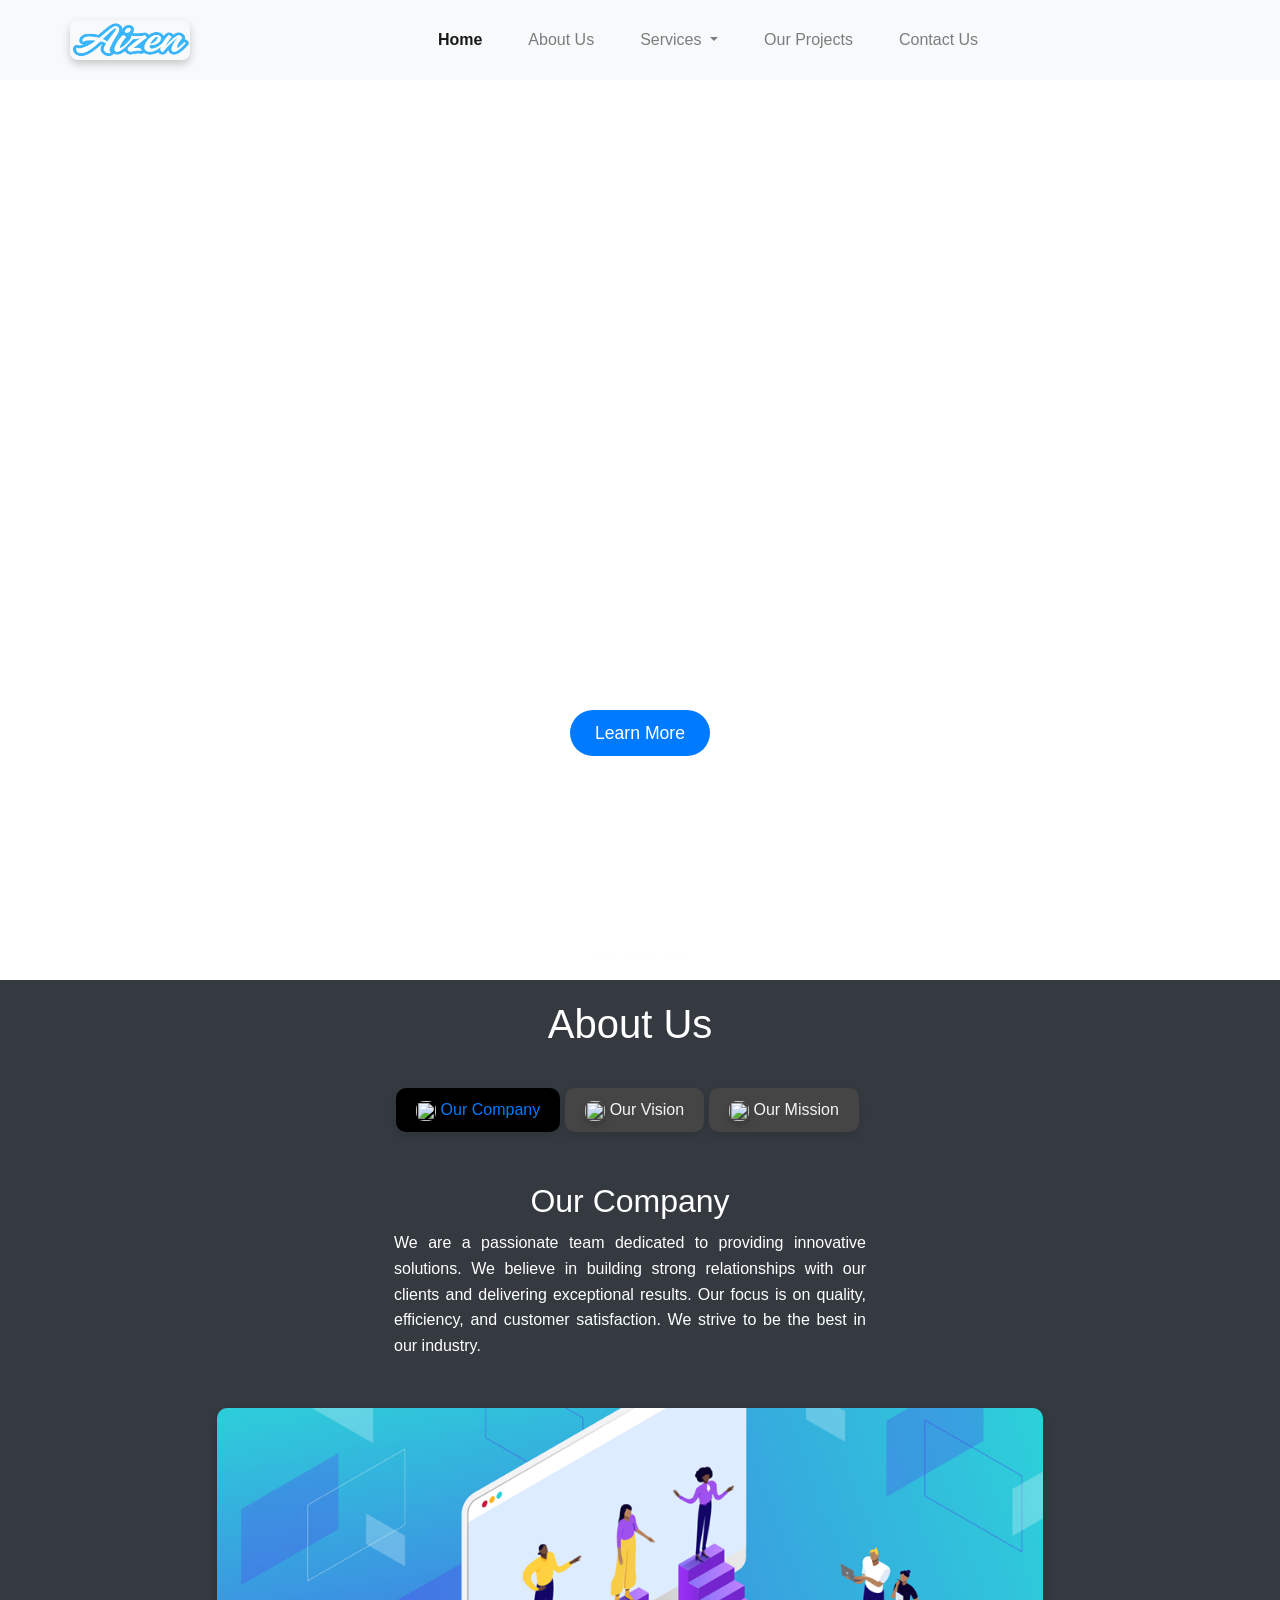
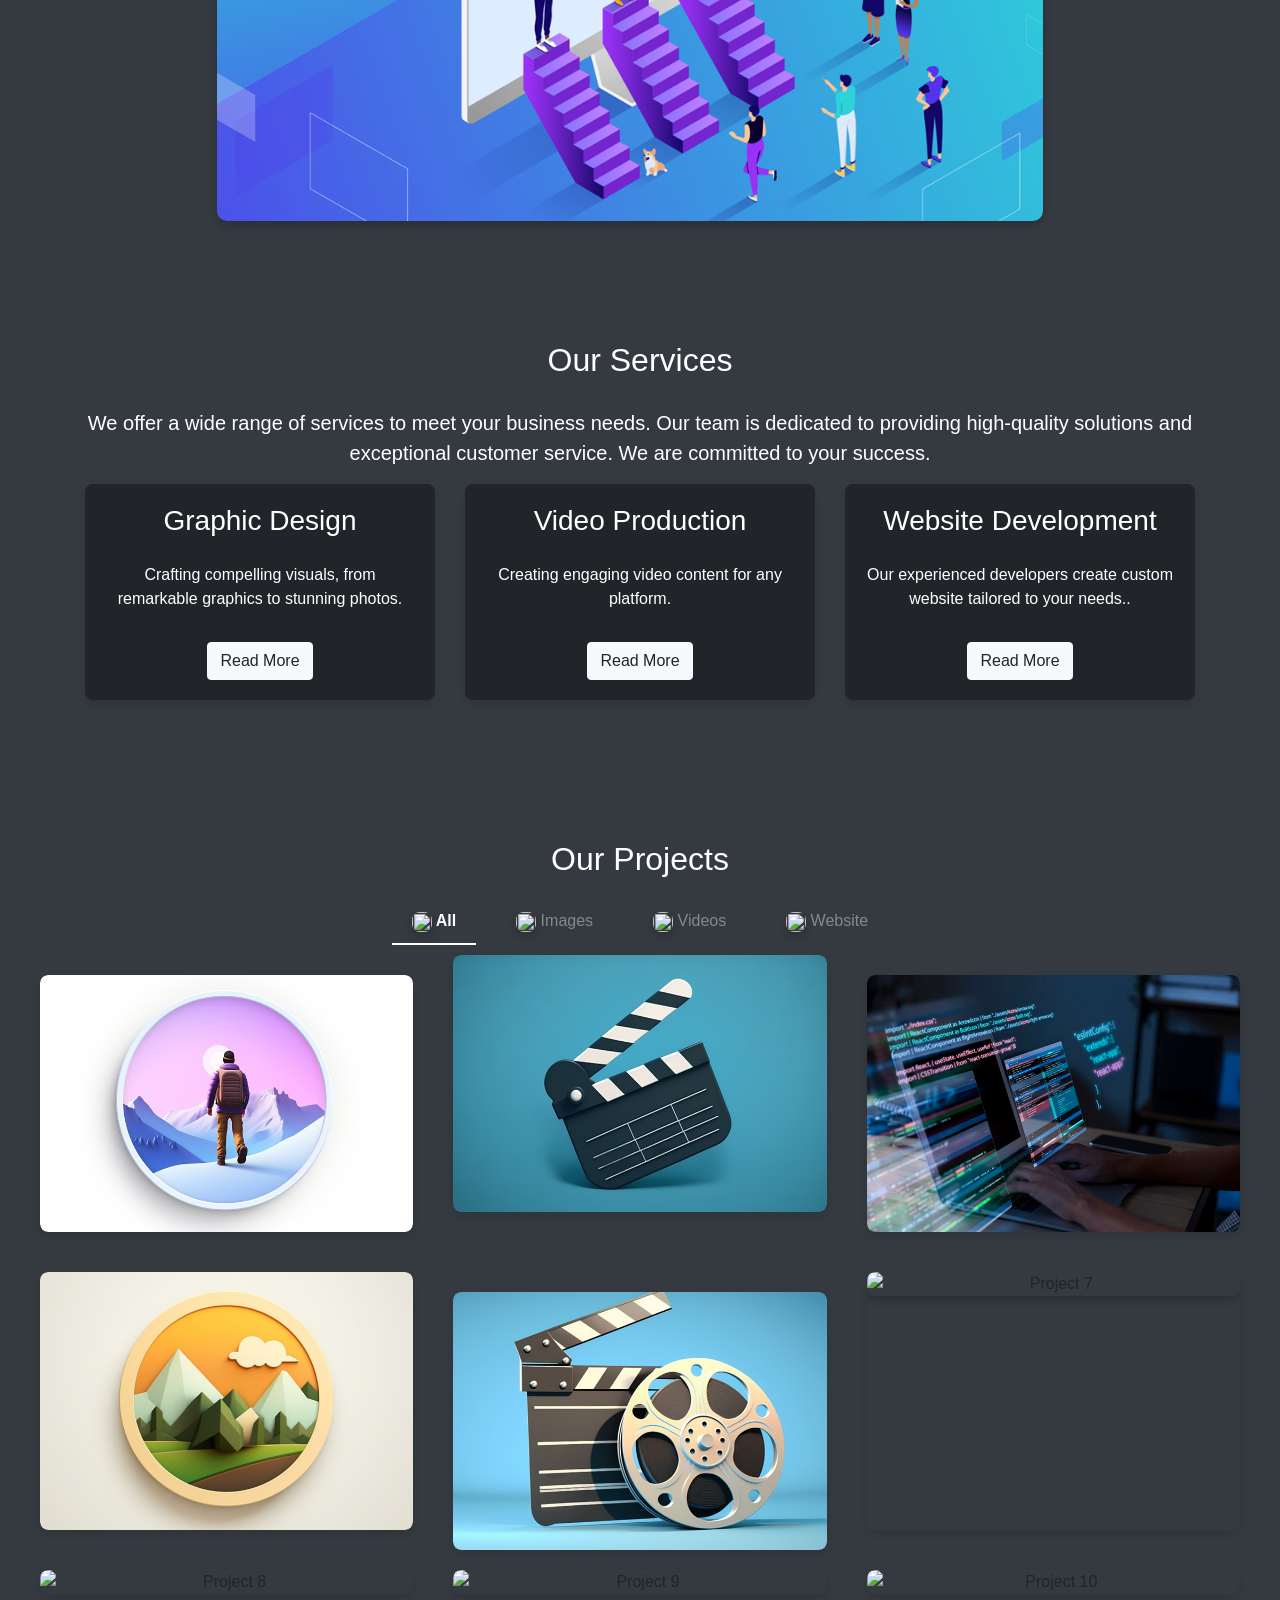
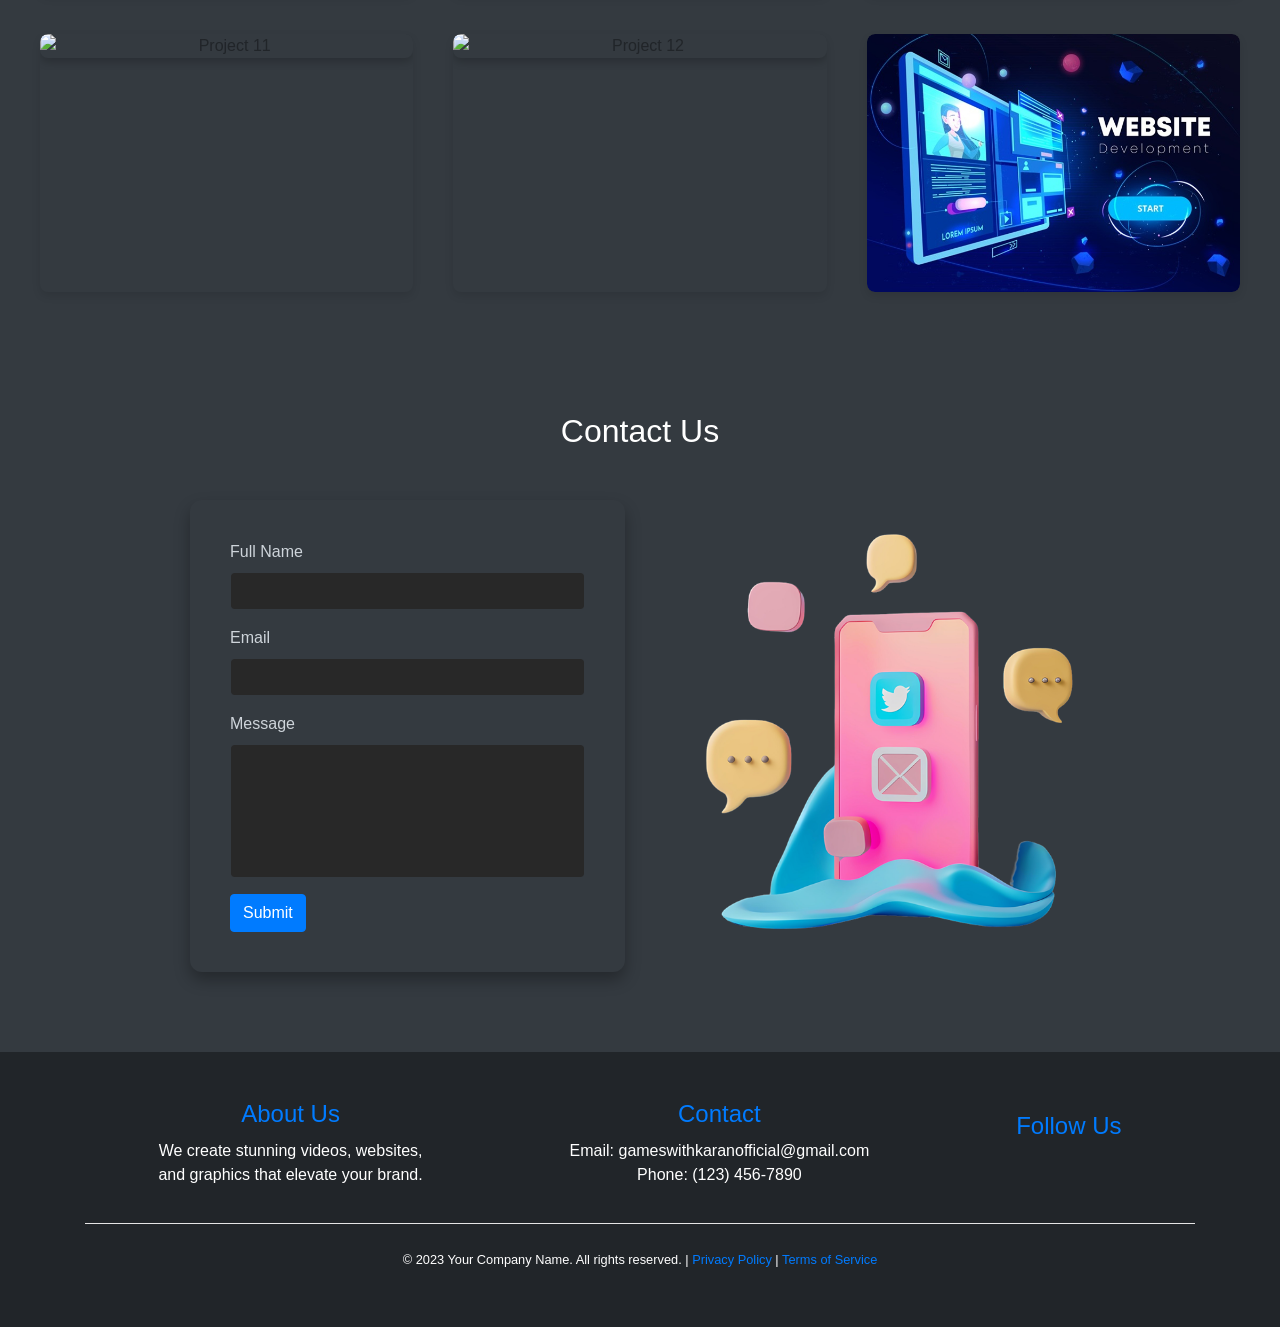
==== commit d399bb44: "Title, mail and thumbnails" ====
--- a/index.html
+++ b/index.html
@@ -5,7 +5,7 @@
     <meta charset="UTF-8">
     <meta name="viewport" content="width=device-width, initial-scale=1.0">
     <title>Edit HQ</title>
-    <link rel="icon" href="./Content/title-logo.png" type="image/x-icon">
+    <link rel="icon" href="./Content/title.png" type="image/x-icon">
     <!-- Add Bootstrap CSS -->
     <link href="https://stackpath.bootstrapcdn.com/bootstrap/4.5.2/css/bootstrap.min.css" rel="stylesheet">
     <link rel="stylesheet" href="style.css">
@@ -373,7 +373,7 @@
                 </div>
                 <div class="footer-section">
                     <h4>Contact</h4>
-                    <p>Email: 101ritiksinha@gmail.com<br>Phone: (123) 456-7890</p>
+                    <p>Email: gameswithkaranofficial@gmail.com<br>Phone: (123) 456-7890</p>
                 </div>
                 <div class="footer-section">
                     <h4>Follow Us</h4>
